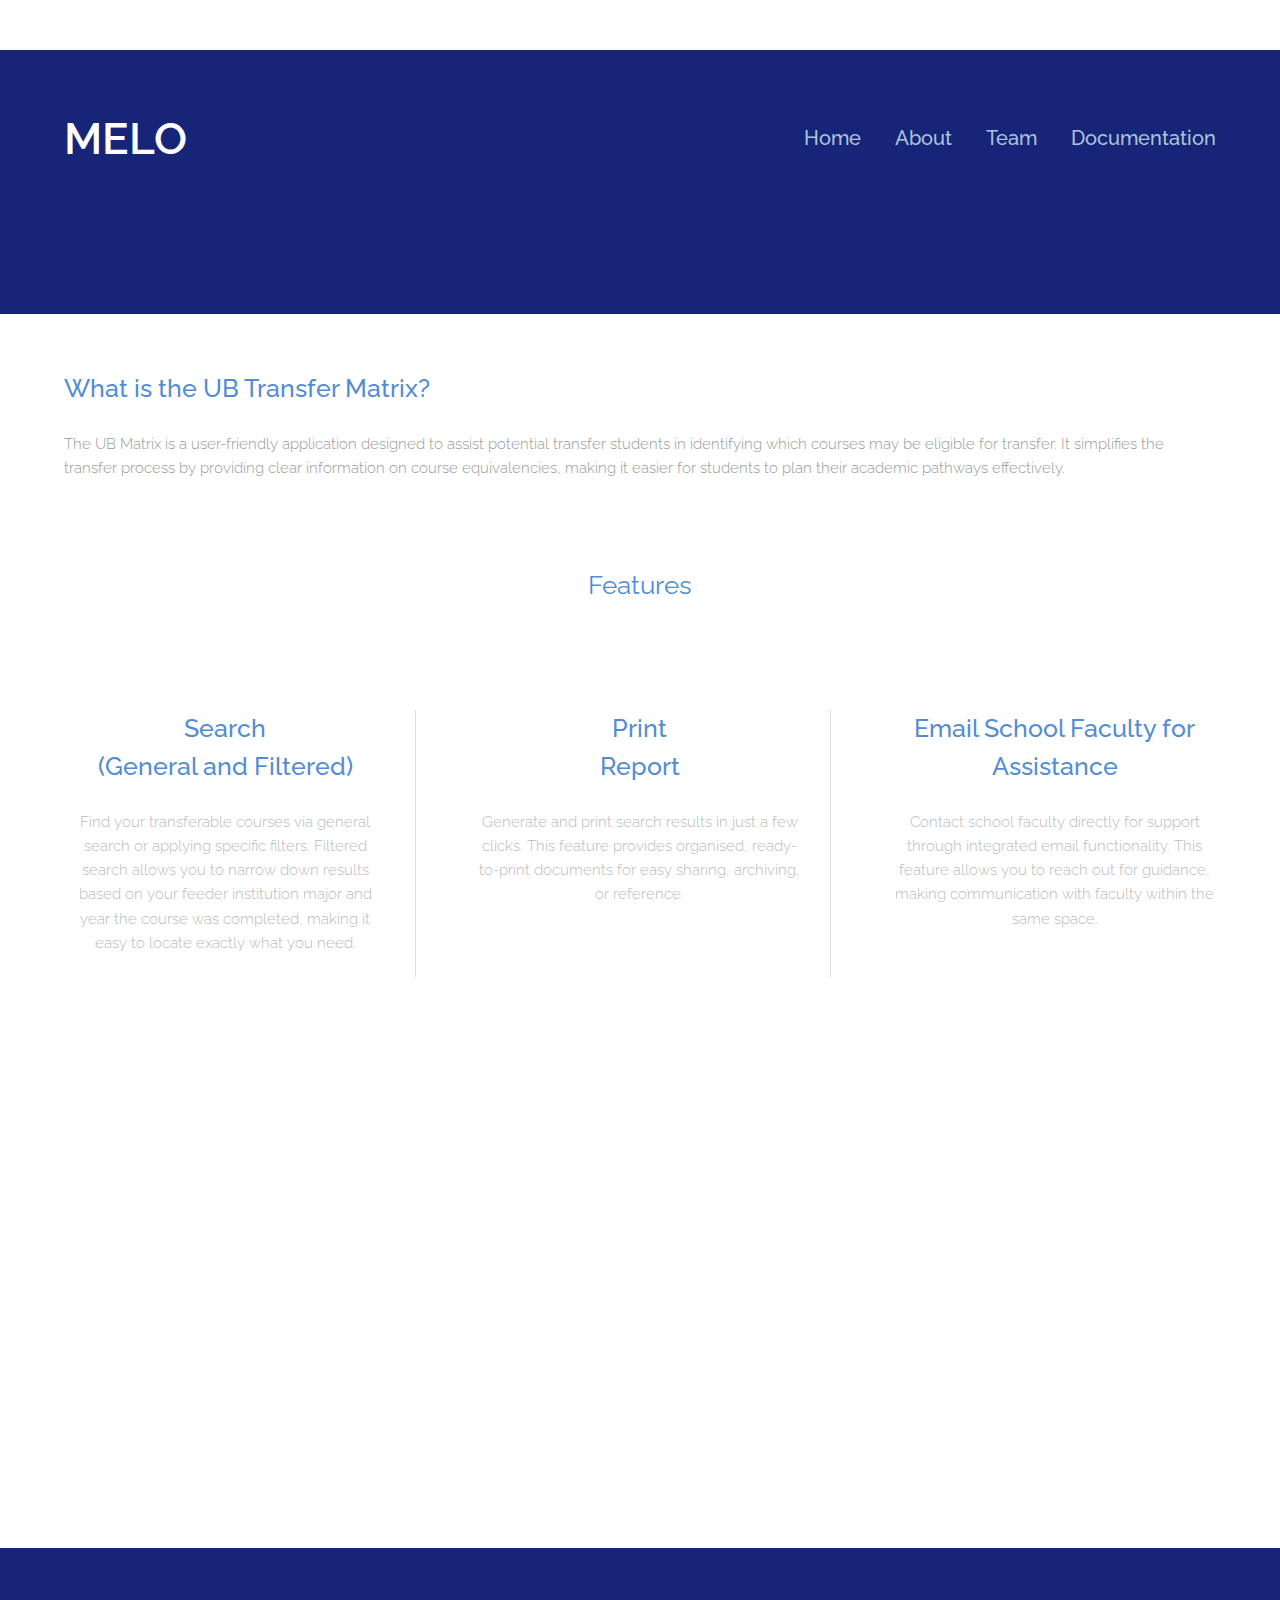
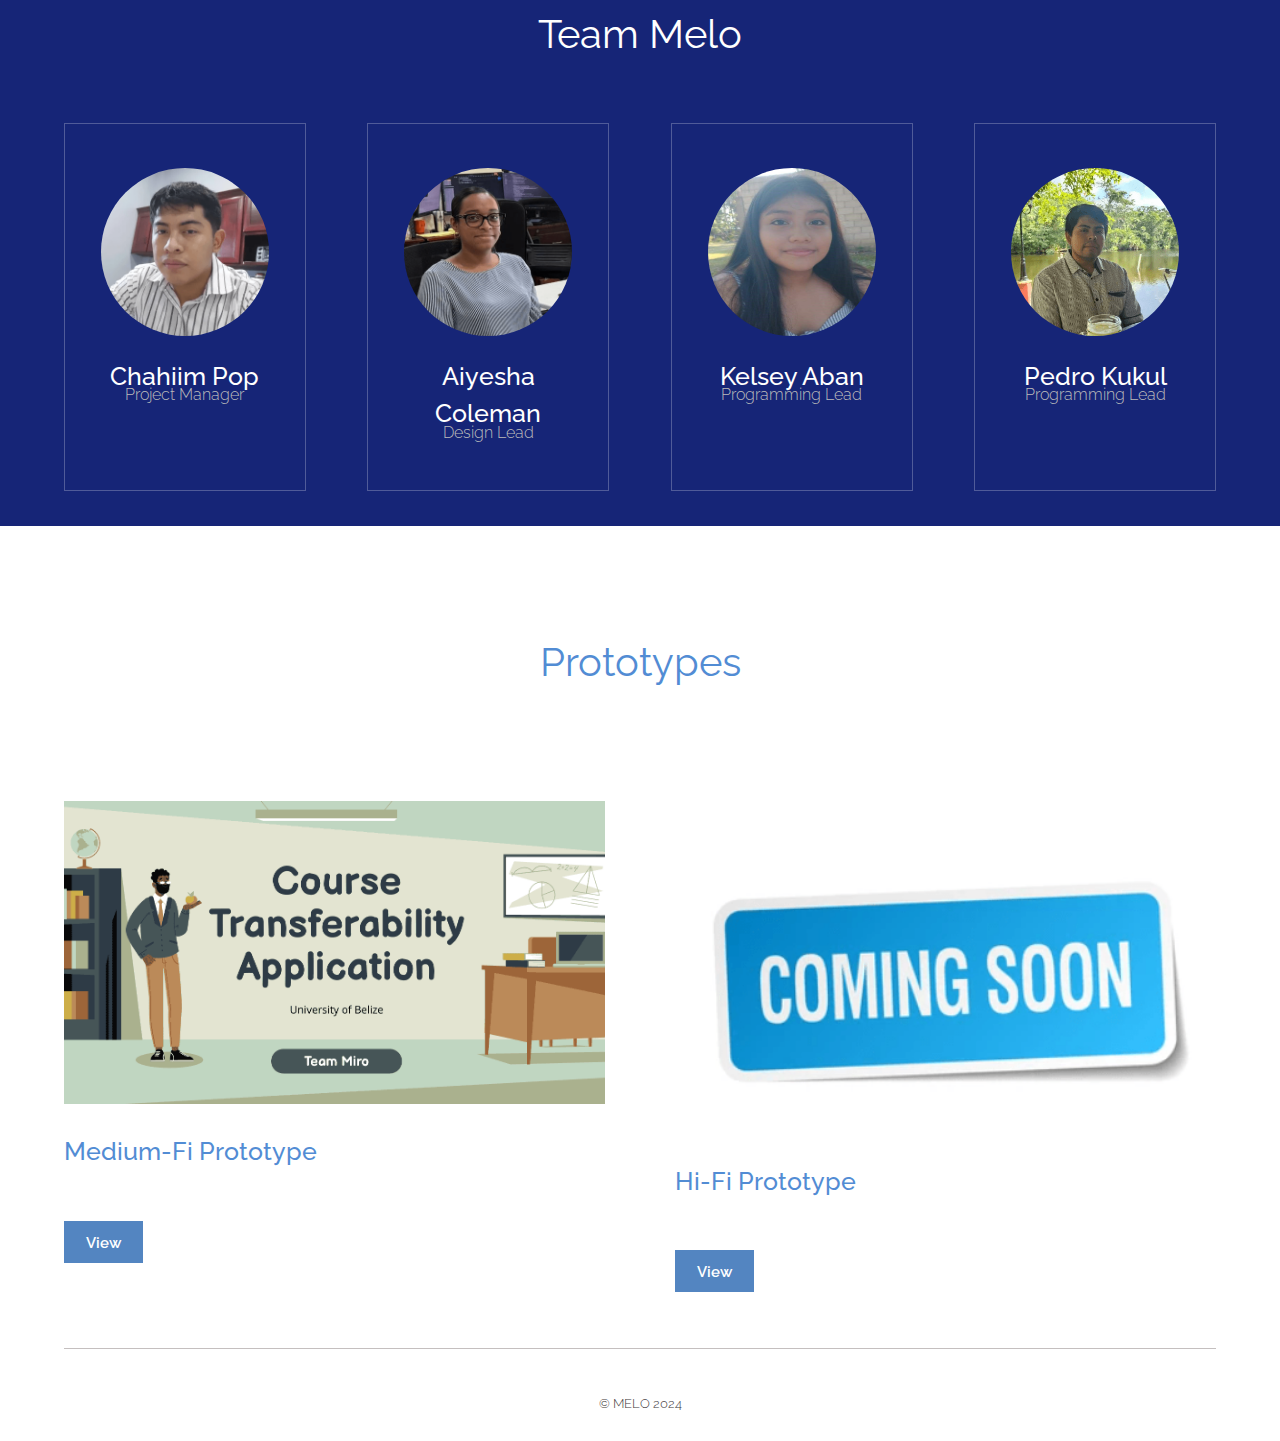
==== index.html @ 8b0fa969 "2.2" ====
<!DOCTYPE HTML>
<!--
	Theory by TEMPLATED
	templated.co @templatedco
	Released for free under the Creative Commons Attribution 3.0 license (templated.co/license)
--><html><head><title>Home</title><meta charset="utf-8"><meta name="robots" content="index, follow, max-image-preview:large, max-snippet:-1, max-video-preview:-1"><meta name="viewport" content="width=device-width, initial-scale=1"><link rel="stylesheet" href="assets/css/main.css"></head><body>

		<!-- Header -->
			<header id="header"><div class="inner">
					<a href="index.html" class="logo">MELO</a>
					<nav id="nav"><a href="index.html">Home</a>
						<a href="about.html">About</a>
						<a href="team.html">Team</a>
						<a href="documentation.html">Documentation</a>
					</nav><a href="#navPanel" class="navPanelToggle"><span class="fa fa-bars"></span></a>
				</div>
			</header><!-- Banner -->
			<section id="banner">
				
			</section><!-- One -->
			
			<section id="main" class="wrapper"><div class="inner">
						<h3>What is the UB Transfer Matrix?</h3><p>The UB Matrix is a user-friendly application designed to assist potential transfer students in identifying which courses may be eligible for transfer. It simplifies the transfer process by providing clear information on course equivalencies, making it easier for students to plan their academic pathways effectively.
						</p>						
				</div>
		</section></div>
</section>
<header class="align-center-features"><h2>Features</h2> 
			<section id="one" class="wrapper"><div class="inner">
				
					<div class="flex flex-3">
						<article><header><h3>Search <br>(General and Filtered)</h3>
							</header><p>Find your transferable courses via general search or applying specific filters. Filtered search allows you to narrow down results based on your feeder institution major and year the course was completed, making it easy to locate exactly what you need.	</p>
							</article>
							<article><header><h3>Print <br>Report</h3>
							</header><p>Generate and print search results in just a few clicks. This feature provides organised, ready-to-print documents for easy sharing, archiving, or reference.</p>
							</article>
							<article><header><h3>Email School Faculty for Assistance</h3>
							</header><p>Contact school faculty directly for support through integrated email functionality. This feature allows you to reach out for guidance, making communication with faculty within the same space.	</p>
							</article></div>

							<div class="videoindex">
								<iframe 
									id="prototypeVideo"  
									width="750"
									height="450"
									src="https://www.youtube.com/embed/5qmozS7wERo?autoplay=1&mute=1&enablejsapi=1"
									title="YouTube video player"
									frameborder="0"
									allow="accelerometer; autoplay; clipboard-write; encrypted-media; gyroscope; picture-in-picture; web-share"
									referrerpolicy="strict-origin-when-cross-origin"
									allowfullscreen
								></iframe>
							</div>
				</div>
			</section><!-- Two -->
			<section id="two" class="wrapper style1 special"><div class="inner">
					<header><h2>Team Melo</h2>
					</header><div class="flex flex-4">
						<div class="box person">
							<div class="image round">
								<img src="images/Chahiim.png" alt="Person 1" width="168" height="168"></div>
							<h3>Chahiim Pop</h3>
							<p>Project Manager</p>
						</div>
						<div class="box person">
							<div class="image round">
								<img src="images/Aiyesha.png" alt="Person 2" width="168" height="168"></div>
							<h3>Aiyesha Coleman</h3>
							<p>Design Lead</p>
						</div>
						<div class="box person">
							<div class="image round">
								<img src="images/kelsey_image.jpg" alt="Person 3" width="168" height="168"></div>
							<h3>Kelsey Aban</h3>
							<p>Programming Lead</p>
						</div>
						<div class="box person">
							<div class="image round">
								<img src="images/pedro.png" alt="Person 4" width="168" height="168"></div>
							<h3>Pedro Kukul</h3>
							<p>Programming Lead</p>
						</div>
					</div>
				</div>
			</section>
			
			<!-- Three -->
			<section id="three" class="wrapper special"><div class="inner">
				<header class="align-center"><h2>Prototypes</h2>
				</header><div class="flex flex-2">
					<article><div class="image fit">
							<img src="images/SPP1_image.png" alt="Pic 01" width="576" height="196"></div>
						<header><h3>Medium-Fi Prototype</h3>
						</header>
						<footer><a href="https://www.figma.com/proto/A85ccoSqyrIcvyNctQShyV/Med-Fi-Prototype-2.0?node-id=1-2&node-type=canvas&t=BGnA65ShUJnQUBP9-1&scaling=scale-down&content-scaling=fixed&page-id=0%3A1&starting-point-node-id=1%3A2" class="button special">View</a>
						</footer></article>
						<article><div class="image fit">
							<img src="images/comingsoon.png" alt="Pic 02" width="576" height="196"></div>
						<header><h3>Hi-Fi Prototype</h3>
						</header>
						<footer><a href="" class="button special">View</a>
						</footer></article>   
						
					</div>
			</div>
		</section><!-- Footer --><footer id="footer"><div class="inner">
				<div class="copyright">
					&copy; MELO 2024
				</div>		
				</div>
			</footer>

		<!-- Scripts -->
			<script src="assets/js/jquery.min.js"></script><script src="assets/js/skel.min.js"></script><script src="assets/js/util.js"></script><script src="assets/js/main.js"></script></body></html>
---- assets/css/main.css ----
@charset "UTF-8";
@import url(font-awesome.min.css);
@import "https://fonts.googleapis.com/css?family=Raleway:100,300,600";

/*
	Theory by TEMPLATED
	templated.co @templatedco
	Released for free under the Creative Commons Attribution 3.0 license (templated.co/license)
*/

/* Reset */

	html, body, div, span, applet, object, iframe, h1, h2, h3, h4, h5, h6, p, blockquote, pre, a, abbr, acronym, address, big, cite, code, del, dfn, em, img, ins, kbd, q, s, samp, small, strike, strong, sub, sup, tt, var, b, u, i, center, dl, dt, dd, ol, ul, li, fieldset, form, label, legend, table, caption, tbody, tfoot, thead, tr, th, td, article, aside, canvas, details, embed, figure, figcaption, footer, header, hgroup, menu, nav, output, ruby, section, summary, time, mark, audio, video {
		margin: 0;
		padding: 0;
		border: 0;
		font-size: 100%;
		font: inherit;
		vertical-align: baseline;
	}

.videoindex{
	padding-top: 5%;
	text-align: center;
}
.image.fit img {
	width: 100%;
	height: auto;
}
	article, aside, details, figcaption, figure, footer, header, hgroup, menu, nav, section {
		display: block;
		margin-top: 50px;
	}

	body {
		line-height: 1;
	}

	ol, ul {
		list-style: none;
	}

	blockquote, q {
		quotes: none;
	}

	blockquote:before, blockquote:after, q:before, q:after {
		content: '';
		content: none;
	}

	table {
		border-collapse: collapse;
		border-spacing: 0;
	}

	body {
		-webkit-text-size-adjust: none;
	}

/* Box Model */

	*, *:before, *:after {
		-moz-box-sizing: border-box;
		-webkit-box-sizing: border-box;
		box-sizing: border-box;
	}

/* Containers */

	.container {
		margin-left: auto;
		margin-right: auto;
	}

	.container.\31 25\25 {
		width: 100%;
		max-width: 100em;
		min-width: 80em;
	}

	.container.\37 5\25 {
		width: 60em;
	}

	.container.\35 0\25 {
		width: 40em;
	}

	.container.\32 5\25 {
		width: 20em;
	}

	.container {
		width: 80em;
	}

	@media screen and (max-width: 1680px) {

		.container.\31 25\25 {
			width: 100%;
			max-width: 100em;
			min-width: 80em;
		}

		.container.\37 5\25 {
			width: 60em;
		}

		.container.\35 0\25 {
			width: 40em;
		}

		.container.\32 5\25 {
			width: 20em;
		}

		.container {
			width: 80em;
		}

	}

	@media screen and (max-width: 1280px) {

		.container.\31 25\25 {
			width: 100%;
			max-width: 81.25em;
			min-width: 65em;
		}

		.container.\37 5\25 {
			width: 48.75em;
		}

		.container.\35 0\25 {
			width: 32.5em;
		}

		.container.\32 5\25 {
			width: 16.25em;
		}

		.container {
			width: 65em;
		}

	}

	@media screen and (max-width: 980px) {

		.container.\31 25\25 {
			width: 100%;
			max-width: 112.5%;
			min-width: 90%;
		}

		.container.\37 5\25 {
			width: 67.5%;
		}

		.container.\35 0\25 {
			width: 45%;
		}

		.container.\32 5\25 {
			width: 22.5%;
		}

		.container {
			width: 90%;
		}

	}

	@media screen and (max-width: 736px) {

		.container.\31 25\25 {
			width: 100%;
			max-width: 112.5%;
			min-width: 90%;
		}

		.container.\37 5\25 {
			width: 67.5%;
		}

		.container.\35 0\25 {
			width: 45%;
		}

		.container.\32 5\25 {
			width: 22.5%;
		}

		.container {
			width: 90% !important;
		}

	}

	@media screen and (max-width: 480px) {

		.container.\31 25\25 {
			width: 100%;
			max-width: 112.5%;
			min-width: 90%;
		}

		.container.\37 5\25 {
			width: 67.5%;
		}

		.container.\35 0\25 {
			width: 45%;
		}

		.container.\32 5\25 {
			width: 22.5%;
		}

		.container {
			width: 90% !important;
		}

	}

/* Grid */

	.row {
		border-bottom: solid 1px transparent;
		-moz-box-sizing: border-box;
		-webkit-box-sizing: border-box;
		box-sizing: border-box;
	}

	.row > * {
		float: left;
		-moz-box-sizing: border-box;
		-webkit-box-sizing: border-box;
		box-sizing: border-box;
	}

	.row:after, .row:before {
		content: '';
		display: block;
		clear: both;
		height: 0;
	}

	.row.uniform > * > :first-child {
		margin-top: 0;
	}

	.row.uniform > * > :last-child {
		margin-bottom: 0;
	}

	.row.\30 \25 > * {
		padding: 0 0 0 0em;
	}

	.row.\30 \25 {
		margin: 0 0 -1px 0em;
	}

	.row.uniform.\30 \25 > * {
		padding: 0em 0 0 0em;
	}

	.row.uniform.\30 \25 {
		margin: 0em 0 -1px 0em;
	}

	.row > * {
		padding: 0 0 0 2em;
	}

	.row {
		margin: 0 0 -1px -2em;
	}

	.row.uniform > * {
		padding: 2em 0 0 2em;
	}

	.row.uniform {
		margin: -2em 0 -1px -2em;
	}

	.row.\32 00\25 > * {
		padding: 0 0 0 4em;
	}

	.row.\32 00\25 {
		margin: 0 0 -1px -4em;
	}

	.row.uniform.\32 00\25 > * {
		padding: 4em 0 0 4em;
	}

	.row.uniform.\32 00\25 {
		margin: -4em 0 -1px -4em;
	}

	.row.\31 50\25 > * {
		padding: 0 0 0 3em;
	}

	.row.\31 50\25 {
		margin: 0 0 -1px -3em;
	}

	.row.uniform.\31 50\25 > * {
		padding: 3em 0 0 3em;
	}

	.row.uniform.\31 50\25 {
		margin: -3em 0 -1px -3em;
	}

	.row.\35 0\25 > * {
		padding: 0 0 0 1em;
	}

	.row.\35 0\25 {
		margin: 0 0 -1px -1em;
	}

	.row.uniform.\35 0\25 > * {
		padding: 1em 0 0 1em;
	}

	.row.uniform.\35 0\25 {
		margin: -1em 0 -1px -1em;
	}

	.row.\32 5\25 > * {
		padding: 0 0 0 0.5em;
	}

	.row.\32 5\25 {
		margin: 0 0 -1px -0.5em;
	}

	.row.uniform.\32 5\25 > * {
		padding: 0.5em 0 0 0.5em;
	}

	.row.uniform.\32 5\25 {
		margin: -0.5em 0 -1px -0.5em;
	}

	.\31 2u, .\31 2u\24 {
		width: 100%;
		clear: none;
		margin-left: 0;
	}

	.\31 1u, .\31 1u\24 {
		width: 91.6666666667%;
		clear: none;
		margin-left: 0;
	}

	.\31 0u, .\31 0u\24 {
		width: 83.3333333333%;
		clear: none;
		margin-left: 0;
	}

	.\39 u, .\39 u\24 {
		width: 75%;
		clear: none;
		margin-left: 0;
	}

	.\38 u, .\38 u\24 {
		width: 66.6666666667%;
		clear: none;
		margin-left: 0;
	}

	.\37 u, .\37 u\24 {
		width: 58.3333333333%;
		clear: none;
		margin-left: 0;
	}

	.\36 u, .\36 u\24 {
		width: 50%;
		clear: none;
		margin-left: 0;
	}

	.\35 u, .\35 u\24 {
		width: 41.6666666667%;
		clear: none;
		margin-left: 0;
	}

	.\34 u, .\34 u\24 {
		width: 33.3333333333%;
		clear: none;
		margin-left: 0;
	}

	.\33 u, .\33 u\24 {
		width: 25%;
		clear: none;
		margin-left: 0;
	}

	.\32 u, .\32 u\24 {
		width: 16.6666666667%;
		clear: none;
		margin-left: 0;
	}

	.\31 u, .\31 u\24 {
		width: 8.3333333333%;
		clear: none;
		margin-left: 0;
	}

	.\31 2u\24 + *,
	.\31 1u\24 + *,
	.\31 0u\24 + *,
	.\39 u\24 + *,
	.\38 u\24 + *,
	.\37 u\24 + *,
	.\36 u\24 + *,
	.\35 u\24 + *,
	.\34 u\24 + *,
	.\33 u\24 + *,
	.\32 u\24 + *,
	.\31 u\24 + * {
		clear: left;
	}

	.\-11u {
		margin-left: 91.66667%;
	}

	.\-10u {
		margin-left: 83.33333%;
	}

	.\-9u {
		margin-left: 75%;
	}

	.\-8u {
		margin-left: 66.66667%;
	}

	.\-7u {
		margin-left: 58.33333%;
	}

	.\-6u {
		margin-left: 50%;
	}

	.\-5u {
		margin-left: 41.66667%;
	}

	.\-4u {
		margin-left: 33.33333%;
	}

	.\-3u {
		margin-left: 25%;
	}

	.\-2u {
		margin-left: 16.66667%;
	}

	.\-1u {
		margin-left: 8.33333%;
	}

	@media screen and (max-width: 1680px) {

		.row > * {
			padding: 0 0 0 2em;
		}

		.row {
			margin: 0 0 -1px -2em;
		}

		.row.uniform > * {
			padding: 2em 0 0 2em;
		}

		.row.uniform {
			margin: -2em 0 -1px -2em;
		}

		.row.\32 00\25 > * {
			padding: 0 0 0 4em;
		}

		.row.\32 00\25 {
			margin: 0 0 -1px -4em;
		}

		.row.uniform.\32 00\25 > * {
			padding: 4em 0 0 4em;
		}

		.row.uniform.\32 00\25 {
			margin: -4em 0 -1px -4em;
		}

		.row.\31 50\25 > * {
			padding: 0 0 0 3em;
		}

		.row.\31 50\25 {
			margin: 0 0 -1px -3em;
		}

		.row.uniform.\31 50\25 > * {
			padding: 3em 0 0 3em;
		}

		.row.uniform.\31 50\25 {
			margin: -3em 0 -1px -3em;
		}

		.row.\35 0\25 > * {
			padding: 0 0 0 1em;
		}

		.row.\35 0\25 {
			margin: 0 0 -1px -1em;
		}

		.row.uniform.\35 0\25 > * {
			padding: 1em 0 0 1em;
		}

		.row.uniform.\35 0\25 {
			margin: -1em 0 -1px -1em;
		}

		.row.\32 5\25 > * {
			padding: 0 0 0 0.5em;
		}

		.row.\32 5\25 {
			margin: 0 0 -1px -0.5em;
		}

		.row.uniform.\32 5\25 > * {
			padding: 0.5em 0 0 0.5em;
		}

		.row.uniform.\32 5\25 {
			margin: -0.5em 0 -1px -0.5em;
		}

		.\31 2u\28xlarge\29, .\31 2u\24\28xlarge\29 {
			width: 100%;
			clear: none;
			margin-left: 0;
		}

		.\31 1u\28xlarge\29, .\31 1u\24\28xlarge\29 {
			width: 91.6666666667%;
			clear: none;
			margin-left: 0;
		}

		.\31 0u\28xlarge\29, .\31 0u\24\28xlarge\29 {
			width: 83.3333333333%;
			clear: none;
			margin-left: 0;
		}

		.\39 u\28xlarge\29, .\39 u\24\28xlarge\29 {
			width: 75%;
			clear: none;
			margin-left: 0;
		}

		.\38 u\28xlarge\29, .\38 u\24\28xlarge\29 {
			width: 66.6666666667%;
			clear: none;
			margin-left: 0;
		}

		.\37 u\28xlarge\29, .\37 u\24\28xlarge\29 {
			width: 58.3333333333%;
			clear: none;
			margin-left: 0;
		}

		.\36 u\28xlarge\29, .\36 u\24\28xlarge\29 {
			width: 50%;
			clear: none;
			margin-left: 0;
		}

		.\35 u\28xlarge\29, .\35 u\24\28xlarge\29 {
			width: 41.6666666667%;
			clear: none;
			margin-left: 0;
		}

		.\34 u\28xlarge\29, .\34 u\24\28xlarge\29 {
			width: 33.3333333333%;
			clear: none;
			margin-left: 0;
		}

		.\33 u\28xlarge\29, .\33 u\24\28xlarge\29 {
			width: 25%;
			clear: none;
			margin-left: 0;
		}

		.\32 u\28xlarge\29, .\32 u\24\28xlarge\29 {
			width: 16.6666666667%;
			clear: none;
			margin-left: 0;
		}

		.\31 u\28xlarge\29, .\31 u\24\28xlarge\29 {
			width: 8.3333333333%;
			clear: none;
			margin-left: 0;
		}

		.\31 2u\24\28xlarge\29 + *,
		.\31 1u\24\28xlarge\29 + *,
		.\31 0u\24\28xlarge\29 + *,
		.\39 u\24\28xlarge\29 + *,
		.\38 u\24\28xlarge\29 + *,
		.\37 u\24\28xlarge\29 + *,
		.\36 u\24\28xlarge\29 + *,
		.\35 u\24\28xlarge\29 + *,
		.\34 u\24\28xlarge\29 + *,
		.\33 u\24\28xlarge\29 + *,
		.\32 u\24\28xlarge\29 + *,
		.\31 u\24\28xlarge\29 + * {
			clear: left;
		}

		.\-11u\28xlarge\29 {
			margin-left: 91.66667%;
		}

		.\-10u\28xlarge\29 {
			margin-left: 83.33333%;
		}

		.\-9u\28xlarge\29 {
			margin-left: 75%;
		}

		.\-8u\28xlarge\29 {
			margin-left: 66.66667%;
		}

		.\-7u\28xlarge\29 {
			margin-left: 58.33333%;
		}

		.\-6u\28xlarge\29 {
			margin-left: 50%;
		}

		.\-5u\28xlarge\29 {
			margin-left: 41.66667%;
		}

		.\-4u\28xlarge\29 {
			margin-left: 33.33333%;
		}

		.\-3u\28xlarge\29 {
			margin-left: 25%;
		}

		.\-2u\28xlarge\29 {
			margin-left: 16.66667%;
		}

		.\-1u\28xlarge\29 {
			margin-left: 8.33333%;
		}

	}

	@media screen and (max-width: 1280px) {

		.row > * {
			padding: 0 0 0 1.5em;
		}

		.row {
			margin: 0 0 -1px -1.5em;
		}

		.row.uniform > * {
			padding: 1.5em 0 0 1.5em;
		}

		.row.uniform {
			margin: -1.5em 0 -1px -1.5em;
		}

		.row.\32 00\25 > * {
			padding: 0 0 0 3em;
		}

		.row.\32 00\25 {
			margin: 0 0 -1px -3em;
		}

		.row.uniform.\32 00\25 > * {
			padding: 3em 0 0 3em;
		}

		.row.uniform.\32 00\25 {
			margin: -3em 0 -1px -3em;
		}

		.row.\31 50\25 > * {
			padding: 0 0 0 2.25em;
		}

		.row.\31 50\25 {
			margin: 0 0 -1px -2.25em;
		}

		.row.uniform.\31 50\25 > * {
			padding: 2.25em 0 0 2.25em;
		}

		.row.uniform.\31 50\25 {
			margin: -2.25em 0 -1px -2.25em;
		}

		.row.\35 0\25 > * {
			padding: 0 0 0 0.75em;
		}

		.row.\35 0\25 {
			margin: 0 0 -1px -0.75em;
		}

		.row.uniform.\35 0\25 > * {
			padding: 0.75em 0 0 0.75em;
		}

		.row.uniform.\35 0\25 {
			margin: -0.75em 0 -1px -0.75em;
		}

		.row.\32 5\25 > * {
			padding: 0 0 0 0.375em;
		}

		.row.\32 5\25 {
			margin: 0 0 -1px -0.375em;
		}

		.row.uniform.\32 5\25 > * {
			padding: 0.375em 0 0 0.375em;
		}

		.row.uniform.\32 5\25 {
			margin: -0.375em 0 -1px -0.375em;
		}

		.\31 2u\28large\29, .\31 2u\24\28large\29 {
			width: 100%;
			clear: none;
			margin-left: 0;
		}

		.\31 1u\28large\29, .\31 1u\24\28large\29 {
			width: 91.6666666667%;
			clear: none;
			margin-left: 0;
		}

		.\31 0u\28large\29, .\31 0u\24\28large\29 {
			width: 83.3333333333%;
			clear: none;
			margin-left: 0;
		}

		.\39 u\28large\29, .\39 u\24\28large\29 {
			width: 75%;
			clear: none;
			margin-left: 0;
		}

		.\38 u\28large\29, .\38 u\24\28large\29 {
			width: 66.6666666667%;
			clear: none;
			margin-left: 0;
		}

		.\37 u\28large\29, .\37 u\24\28large\29 {
			width: 58.3333333333%;
			clear: none;
			margin-left: 0;
		}

		.\36 u\28large\29, .\36 u\24\28large\29 {
			width: 50%;
			clear: none;
			margin-left: 0;
		}

		.\35 u\28large\29, .\35 u\24\28large\29 {
			width: 41.6666666667%;
			clear: none;
			margin-left: 0;
		}

		.\34 u\28large\29, .\34 u\24\28large\29 {
			width: 33.3333333333%;
			clear: none;
			margin-left: 0;
		}

		.\33 u\28large\29, .\33 u\24\28large\29 {
			width: 25%;
			clear: none;
			margin-left: 0;
		}

		.\32 u\28large\29, .\32 u\24\28large\29 {
			width: 16.6666666667%;
			clear: none;
			margin-left: 0;
		}

		.\31 u\28large\29, .\31 u\24\28large\29 {
			width: 8.3333333333%;
			clear: none;
			margin-left: 0;
		}

		.\31 2u\24\28large\29 + *,
		.\31 1u\24\28large\29 + *,
		.\31 0u\24\28large\29 + *,
		.\39 u\24\28large\29 + *,
		.\38 u\24\28large\29 + *,
		.\37 u\24\28large\29 + *,
		.\36 u\24\28large\29 + *,
		.\35 u\24\28large\29 + *,
		.\34 u\24\28large\29 + *,
		.\33 u\24\28large\29 + *,
		.\32 u\24\28large\29 + *,
		.\31 u\24\28large\29 + * {
			clear: left;
		}

		.\-11u\28large\29 {
			margin-left: 91.66667%;
		}

		.\-10u\28large\29 {
			margin-left: 83.33333%;
		}

		.\-9u\28large\29 {
			margin-left: 75%;
		}

		.\-8u\28large\29 {
			margin-left: 66.66667%;
		}

		.\-7u\28large\29 {
			margin-left: 58.33333%;
		}

		.\-6u\28large\29 {
			margin-left: 50%;
		}

		.\-5u\28large\29 {
			margin-left: 41.66667%;
		}

		.\-4u\28large\29 {
			margin-left: 33.33333%;
		}

		.\-3u\28large\29 {
			margin-left: 25%;
		}

		.\-2u\28large\29 {
			margin-left: 16.66667%;
		}

		.\-1u\28large\29 {
			margin-left: 8.33333%;
		}

	}

	@media screen and (max-width: 980px) {

		.row > * {
			padding: 0 0 0 1.5em;
		}

		.row {
			margin: 0 0 -1px -1.5em;
		}

		.row.uniform > * {
			padding: 1.5em 0 0 1.5em;
		}

		.row.uniform {
			margin: -1.5em 0 -1px -1.5em;
		}

		.row.\32 00\25 > * {
			padding: 0 0 0 3em;
		}

		.row.\32 00\25 {
			margin: 0 0 -1px -3em;
		}

		.row.uniform.\32 00\25 > * {
			padding: 3em 0 0 3em;
		}

		.row.uniform.\32 00\25 {
			margin: -3em 0 -1px -3em;
		}

		.row.\31 50\25 > * {
			padding: 0 0 0 2.25em;
		}

		.row.\31 50\25 {
			margin: 0 0 -1px -2.25em;
		}

		.row.uniform.\31 50\25 > * {
			padding: 2.25em 0 0 2.25em;
		}

		.row.uniform.\31 50\25 {
			margin: -2.25em 0 -1px -2.25em;
		}

		.row.\35 0\25 > * {
			padding: 0 0 0 0.75em;
		}

		.row.\35 0\25 {
			margin: 0 0 -1px -0.75em;
		}

		.row.uniform.\35 0\25 > * {
			padding: 0.75em 0 0 0.75em;
		}

		.row.uniform.\35 0\25 {
			margin: -0.75em 0 -1px -0.75em;
		}

		.row.\32 5\25 > * {
			padding: 0 0 0 0.375em;
		}

		.row.\32 5\25 {
			margin: 0 0 -1px -0.375em;
		}

		.row.uniform.\32 5\25 > * {
			padding: 0.375em 0 0 0.375em;
		}

		.row.uniform.\32 5\25 {
			margin: -0.375em 0 -1px -0.375em;
		}

		.\31 2u\28medium\29, .\31 2u\24\28medium\29 {
			width: 100%;
			clear: none;
			margin-left: 0;
		}

		.\31 1u\28medium\29, .\31 1u\24\28medium\29 {
			width: 91.6666666667%;
			clear: none;
			margin-left: 0;
		}

		.\31 0u\28medium\29, .\31 0u\24\28medium\29 {
			width: 83.3333333333%;
			clear: none;
			margin-left: 0;
		}

		.\39 u\28medium\29, .\39 u\24\28medium\29 {
			width: 75%;
			clear: none;
			margin-left: 0;
		}

		.\38 u\28medium\29, .\38 u\24\28medium\29 {
			width: 66.6666666667%;
			clear: none;
			margin-left: 0;
		}

		.\37 u\28medium\29, .\37 u\24\28medium\29 {
			width: 58.3333333333%;
			clear: none;
			margin-left: 0;
		}

		.\36 u\28medium\29, .\36 u\24\28medium\29 {
			width: 50%;
			clear: none;
			margin-left: 0;
		}

		.\35 u\28medium\29, .\35 u\24\28medium\29 {
			width: 41.6666666667%;
			clear: none;
			margin-left: 0;
		}

		.\34 u\28medium\29, .\34 u\24\28medium\29 {
			width: 33.3333333333%;
			clear: none;
			margin-left: 0;
		}

		.\33 u\28medium\29, .\33 u\24\28medium\29 {
			width: 25%;
			clear: none;
			margin-left: 0;
		}

		.\32 u\28medium\29, .\32 u\24\28medium\29 {
			width: 16.6666666667%;
			clear: none;
			margin-left: 0;
		}

		.\31 u\28medium\29, .\31 u\24\28medium\29 {
			width: 8.3333333333%;
			clear: none;
			margin-left: 0;
		}

		.\31 2u\24\28medium\29 + *,
		.\31 1u\24\28medium\29 + *,
		.\31 0u\24\28medium\29 + *,
		.\39 u\24\28medium\29 + *,
		.\38 u\24\28medium\29 + *,
		.\37 u\24\28medium\29 + *,
		.\36 u\24\28medium\29 + *,
		.\35 u\24\28medium\29 + *,
		.\34 u\24\28medium\29 + *,
		.\33 u\24\28medium\29 + *,
		.\32 u\24\28medium\29 + *,
		.\31 u\24\28medium\29 + * {
			clear: left;
		}

		.\-11u\28medium\29 {
			margin-left: 91.66667%;
		}

		.\-10u\28medium\29 {
			margin-left: 83.33333%;
		}

		.\-9u\28medium\29 {
			margin-left: 75%;
		}

		.\-8u\28medium\29 {
			margin-left: 66.66667%;
		}

		.\-7u\28medium\29 {
			margin-left: 58.33333%;
		}

		.\-6u\28medium\29 {
			margin-left: 50%;
		}

		.\-5u\28medium\29 {
			margin-left: 41.66667%;
		}

		.\-4u\28medium\29 {
			margin-left: 33.33333%;
		}

		.\-3u\28medium\29 {
			margin-left: 25%;
		}

		.\-2u\28medium\29 {
			margin-left: 16.66667%;
		}

		.\-1u\28medium\29 {
			margin-left: 8.33333%;
		}

	}

	@media screen and (max-width: 736px) {

		.row > * {
			padding: 0 0 0 1.25em;
		}

		.row {
			margin: 0 0 -1px -1.25em;
		}

		.row.uniform > * {
			padding: 1.25em 0 0 1.25em;
		}

		.row.uniform {
			margin: -1.25em 0 -1px -1.25em;
		}

		.row.\32 00\25 > * {
			padding: 0 0 0 2.5em;
		}

		.row.\32 00\25 {
			margin: 0 0 -1px -2.5em;
		}

		.row.uniform.\32 00\25 > * {
			padding: 2.5em 0 0 2.5em;
		}

		.row.uniform.\32 00\25 {
			margin: -2.5em 0 -1px -2.5em;
		}

		.row.\31 50\25 > * {
			padding: 0 0 0 1.875em;
		}

		.row.\31 50\25 {
			margin: 0 0 -1px -1.875em;
		}

		.row.uniform.\31 50\25 > * {
			padding: 1.875em 0 0 1.875em;
		}

		.row.uniform.\31 50\25 {
			margin: -1.875em 0 -1px -1.875em;
		}

		.row.\35 0\25 > * {
			padding: 0 0 0 0.625em;
		}

		.row.\35 0\25 {
			margin: 0 0 -1px -0.625em;
		}

		.row.uniform.\35 0\25 > * {
			padding: 0.625em 0 0 0.625em;
		}

		.row.uniform.\35 0\25 {
			margin: -0.625em 0 -1px -0.625em;
		}

		.row.\32 5\25 > * {
			padding: 0 0 0 0.3125em;
		}

		.row.\32 5\25 {
			margin: 0 0 -1px -0.3125em;
		}

		.row.uniform.\32 5\25 > * {
			padding: 0.3125em 0 0 0.3125em;
		}

		.row.uniform.\32 5\25 {
			margin: -0.3125em 0 -1px -0.3125em;
		}

		.\31 2u\28small\29, .\31 2u\24\28small\29 {
			width: 100%;
			clear: none;
			margin-left: 0;
		}

		.\31 1u\28small\29, .\31 1u\24\28small\29 {
			width: 91.6666666667%;
			clear: none;
			margin-left: 0;
		}

		.\31 0u\28small\29, .\31 0u\24\28small\29 {
			width: 83.3333333333%;
			clear: none;
			margin-left: 0;
		}

		.\39 u\28small\29, .\39 u\24\28small\29 {
			width: 75%;
			clear: none;
			margin-left: 0;
		}

		.\38 u\28small\29, .\38 u\24\28small\29 {
			width: 66.6666666667%;
			clear: none;
			margin-left: 0;
		}

		.\37 u\28small\29, .\37 u\24\28small\29 {
			width: 58.3333333333%;
			clear: none;
			margin-left: 0;
		}

		.\36 u\28small\29, .\36 u\24\28small\29 {
			width: 50%;
			clear: none;
			margin-left: 0;
		}

		.\35 u\28small\29, .\35 u\24\28small\29 {
			width: 41.6666666667%;
			clear: none;
			margin-left: 0;
		}

		.\34 u\28small\29, .\34 u\24\28small\29 {
			width: 33.3333333333%;
			clear: none;
			margin-left: 0;
		}

		.\33 u\28small\29, .\33 u\24\28small\29 {
			width: 25%;
			clear: none;
			margin-left: 0;
		}

		.\32 u\28small\29, .\32 u\24\28small\29 {
			width: 16.6666666667%;
			clear: none;
			margin-left: 0;
		}

		.\31 u\28small\29, .\31 u\24\28small\29 {
			width: 8.3333333333%;
			clear: none;
			margin-left: 0;
		}

		.\31 2u\24\28small\29 + *,
		.\31 1u\24\28small\29 + *,
		.\31 0u\24\28small\29 + *,
		.\39 u\24\28small\29 + *,
		.\38 u\24\28small\29 + *,
		.\37 u\24\28small\29 + *,
		.\36 u\24\28small\29 + *,
		.\35 u\24\28small\29 + *,
		.\34 u\24\28small\29 + *,
		.\33 u\24\28small\29 + *,
		.\32 u\24\28small\29 + *,
		.\31 u\24\28small\29 + * {
			clear: left;
		}

		.\-11u\28small\29 {
			margin-left: 91.66667%;
		}

		.\-10u\28small\29 {
			margin-left: 83.33333%;
		}

		.\-9u\28small\29 {
			margin-left: 75%;
		}

		.\-8u\28small\29 {
			margin-left: 66.66667%;
		}

		.\-7u\28small\29 {
			margin-left: 58.33333%;
		}

		.\-6u\28small\29 {
			margin-left: 50%;
		}

		.\-5u\28small\29 {
			margin-left: 41.66667%;
		}

		.\-4u\28small\29 {
			margin-left: 33.33333%;
		}

		.\-3u\28small\29 {
			margin-left: 25%;
		}

		.\-2u\28small\29 {
			margin-left: 16.66667%;
		}

		.\-1u\28small\29 {
			margin-left: 8.33333%;
		}

	}

	@media screen and (max-width: 480px) {

		.row > * {
			padding: 0 0 0 1.25em;
		}

		.row {
			margin: 0 0 -1px -1.25em;
		}

		.row.uniform > * {
			padding: 1.25em 0 0 1.25em;
		}

		.row.uniform {
			margin: -1.25em 0 -1px -1.25em;
		}

		.row.\32 00\25 > * {
			padding: 0 0 0 2.5em;
		}

		.row.\32 00\25 {
			margin: 0 0 -1px -2.5em;
		}

		.row.uniform.\32 00\25 > * {
			padding: 2.5em 0 0 2.5em;
		}

		.row.uniform.\32 00\25 {
			margin: -2.5em 0 -1px -2.5em;
		}

		.row.\31 50\25 > * {
			padding: 0 0 0 1.875em;
		}

		.row.\31 50\25 {
			margin: 0 0 -1px -1.875em;
		}

		.row.uniform.\31 50\25 > * {
			padding: 1.875em 0 0 1.875em;
		}

		.row.uniform.\31 50\25 {
			margin: -1.875em 0 -1px -1.875em;
		}

		.row.\35 0\25 > * {
			padding: 0 0 0 0.625em;
		}

		.row.\35 0\25 {
			margin: 0 0 -1px -0.625em;
		}

		.row.uniform.\35 0\25 > * {
			padding: 0.625em 0 0 0.625em;
		}

		.row.uniform.\35 0\25 {
			margin: -0.625em 0 -1px -0.625em;
		}

		.row.\32 5\25 > * {
			padding: 0 0 0 0.3125em;
		}

		.row.\32 5\25 {
			margin: 0 0 -1px -0.3125em;
		}

		.row.uniform.\32 5\25 > * {
			padding: 0.3125em 0 0 0.3125em;
		}

		.row.uniform.\32 5\25 {
			margin: -0.3125em 0 -1px -0.3125em;
		}

		.\31 2u\28xsmall\29, .\31 2u\24\28xsmall\29 {
			width: 100%;
			clear: none;
			margin-left: 0;
		}

		.\31 1u\28xsmall\29, .\31 1u\24\28xsmall\29 {
			width: 91.6666666667%;
			clear: none;
			margin-left: 0;
		}

		.\31 0u\28xsmall\29, .\31 0u\24\28xsmall\29 {
			width: 83.3333333333%;
			clear: none;
			margin-left: 0;
		}

		.\39 u\28xsmall\29, .\39 u\24\28xsmall\29 {
			width: 75%;
			clear: none;
			margin-left: 0;
		}

		.\38 u\28xsmall\29, .\38 u\24\28xsmall\29 {
			width: 66.6666666667%;
			clear: none;
			margin-left: 0;
		}

		.\37 u\28xsmall\29, .\37 u\24\28xsmall\29 {
			width: 58.3333333333%;
			clear: none;
			margin-left: 0;
		}

		.\36 u\28xsmall\29, .\36 u\24\28xsmall\29 {
			width: 50%;
			clear: none;
			margin-left: 0;
		}

		.\35 u\28xsmall\29, .\35 u\24\28xsmall\29 {
			width: 41.6666666667%;
			clear: none;
			margin-left: 0;
		}

		.\34 u\28xsmall\29, .\34 u\24\28xsmall\29 {
			width: 33.3333333333%;
			clear: none;
			margin-left: 0;
		}

		.\33 u\28xsmall\29, .\33 u\24\28xsmall\29 {
			width: 25%;
			clear: none;
			margin-left: 0;
		}

		.\32 u\28xsmall\29, .\32 u\24\28xsmall\29 {
			width: 16.6666666667%;
			clear: none;
			margin-left: 0;
		}

		.\31 u\28xsmall\29, .\31 u\24\28xsmall\29 {
			width: 8.3333333333%;
			clear: none;
			margin-left: 0;
		}

		.\31 2u\24\28xsmall\29 + *,
		.\31 1u\24\28xsmall\29 + *,
		.\31 0u\24\28xsmall\29 + *,
		.\39 u\24\28xsmall\29 + *,
		.\38 u\24\28xsmall\29 + *,
		.\37 u\24\28xsmall\29 + *,
		.\36 u\24\28xsmall\29 + *,
		.\35 u\24\28xsmall\29 + *,
		.\34 u\24\28xsmall\29 + *,
		.\33 u\24\28xsmall\29 + *,
		.\32 u\24\28xsmall\29 + *,
		.\31 u\24\28xsmall\29 + * {
			clear: left;
		}

		.\-11u\28xsmall\29 {
			margin-left: 91.66667%;
		}

		.\-10u\28xsmall\29 {
			margin-left: 83.33333%;
		}

		.\-9u\28xsmall\29 {
			margin-left: 75%;
		}

		.\-8u\28xsmall\29 {
			margin-left: 66.66667%;
		}

		.\-7u\28xsmall\29 {
			margin-left: 58.33333%;
		}

		.\-6u\28xsmall\29 {
			margin-left: 50%;
		}

		.\-5u\28xsmall\29 {
			margin-left: 41.66667%;
		}

		.\-4u\28xsmall\29 {
			margin-left: 33.33333%;
		}

		.\-3u\28xsmall\29 {
			margin-left: 25%;
		}

		.\-2u\28xsmall\29 {
			margin-left: 16.66667%;
		}

		.\-1u\28xsmall\29 {
			margin-left: 8.33333%;
		}

	}

/* Basic */

	@-ms-viewport {
		width: device-width;
	}

	body {
		-ms-overflow-style: scrollbar;
	}

	@media screen and (max-width: 480px) {

		html, body {
			min-width: 320px;
		}

	}

	body {
		background: #fff;
	}

		body.is-loading *, body.is-loading *:before, body.is-loading *:after {
			-moz-animation: none !important;
			-webkit-animation: none !important;
			-ms-animation: none !important;
			animation: none !important;
			-moz-transition: none !important;
			-webkit-transition: none !important;
			-ms-transition: none !important;
			transition: none !important;
		}

/* Type */

	body, input, select, textarea {
		color: #9a9a9a;
		font-family: "Raleway", Arial, Helvetica, sans-serif;
		font-size: 13pt;
		font-weight: 300;
		line-height: 1.65;
	}

		@media screen and (max-width: 1680px) {

			body, input, select, textarea {
				font-size: 11pt;
			}

		}

		@media screen and (max-width: 1280px) {

			body, input, select, textarea {
				font-size: 11pt;
			}

		}

		@media screen and (max-width: 980px) {

			body, input, select, textarea {
				font-size: 12pt;
			}

		}

		@media screen and (max-width: 736px) {

			body, input, select, textarea {
				font-size: 12pt;
			}

		}

		@media screen and (max-width: 480px) {

			body, input, select, textarea {
				font-size: 12pt;
			}

		}

	a {
		color: #162577;
		text-decoration: underline;
	}

		a:hover {
			text-decoration: none;
		}

	strong, b {
		color: #555;
		font-weight: 600;
	}

	em, i {
		font-style: italic;
	}

	p {
		margin: 0 0 2em 0;
	}

	h1, h2, h3, h4, h5, h6 {
		color: #528cd4;
		font-weight: 500;
		line-height: 1.5;
		margin: 0 0 1em 0;
	}

		h1 a, h2 a, h3 a, h4 a, h5 a, h6 a {
			color: inherit;
			text-decoration: none;
		}

	h2 {
		font-size: 1.75em;
		font-weight: 400;
	}

	h3 {
		font-size: 1.7em;
	}

	h4 {
		font-size: 1.1em;
	}

	h5 {
		font-size: 0.9em;
	}

	h6 {
		font-size: 0.7em;
	}

	sub {
		font-size: 0.8em;
		position: relative;
		top: 0.5em;
	}

	sup {
		font-size: 0.8em;
		position: relative;
		top: -0.5em;
	}

	blockquote {
		border-left: solid 4px #dbdbdb;
		font-style: italic;
		margin: 0 0 2em 0;
		padding: 0.5em 0 0.5em 2em;
	}

	code {
		background: rgba(144, 144, 144, 0.075);
		border-radius: 0;
		border: solid 1px #dbdbdb;
		font-family: "Courier New", monospace;
		font-size: 0.9em;
		margin: 0 0.25em;
		padding: 0.25em 0.65em;
	}

	pre {
		-webkit-overflow-scrolling: touch;
		font-family: "Courier New", monospace;
		font-size: 0.9em;
		margin: 0 0 2em 0;
	}

		pre code {
			display: block;
			line-height: 1.75;
			padding: 1em 1.5em;
			overflow-x: auto;
		}

	hr {
		border: 0;
		border-bottom: solid 1px #dbdbdb;
		margin: 2em 0;
	}

		hr.major {
			margin: 3em 0;
		}

	.align-left {
		text-align: left;
	}

	.align-center {
		text-align: center;
	}
	
	.align-center-features{
		text-align: center;
		
	}

	align-center-features h2{
			font-weight: 400;
			font-size: 400%;
			
	}
	


	.align-right {
		text-align: right;
	}

	
	.inner {
		max-width: 75em;
		margin: 0 auto;
	}

		@media screen and (max-width: 1280px) {

			.inner {
				max-width: 90%;
			}

		}

		@media screen and (max-width: 480px) {

			.inner {
				max-width: 85%;
			}

		}

/* Section/Article */

	section.special, article.special {
		text-align: center;
	}

		section.special article, article.special article {
			text-align: left;
		}

	section.wrapper, article.wrapper {
		padding: 0.4em 0;
	}

	section.wrapper.new{
		padding: 0%;
	}

		section.wrapper header, article.wrapper header {
			margin-bottom: 4em;
		}

			section.wrapper header h2, article.wrapper header h2 {
				font-size: 2.75em;
				margin: 0 0 .5em 0;
			}

			section.wrapper header p, article.wrapper header p {
				font-size: 1em;
			}

		section.wrapper article header, article.wrapper article header {
			margin: 0;
		}

		section.wrapper.style1, article.wrapper.style1 {
			background: #162577;
			color: #bacee6;
		}

			section.wrapper.style1 header h2, article.wrapper.style1 header h2 {
				color: #fff;
			}

			section.wrapper.style1 header p, article.wrapper.style1 header p {
				
				color: #bacee6;
			}

			section.wrapper.style1 h3, article.wrapper.style1 h3 {
				color: #FFF;
			}

		@media screen and (max-width: 980px) {

			section.wrapper, article.wrapper {
				padding: 1em 0;
			}

		}

		@media screen and (max-width: 736px) {

			section.wrapper header, article.wrapper header {
				margin-bottom: 2em;
			}

				section.wrapper header h2, article.wrapper header h2 {
					font-size: 2em;
				}

				section.wrapper header p, article.wrapper header p {
					font-size: .9em;
				}

		}

		@media screen and (max-width: 480px) {

			section.wrapper, article.wrapper {
				text-align: center;
			}

				section.wrapper article, article.wrapper article {
					text-align: center;
				}

		}

	header p {
		color: #bbb;
		position: relative;
		margin: 0 0 1.5em 0;
	}

	header h2 + p {
		font-size: 1.25em;
		margin-top: -1em;
	}

	header h3 + p {
		font-size: 1.1em;
		margin-top: -0.8em;
	}

	header h4 + p,
	header h5 + p,
	header h6 + p {
		font-size: 0.9em;
		margin-top: -0.6em;
	}

/* Flex */

	.flex {
		display: -ms-flexbox;
		-ms-flex-wrap: wrap;
		-ms-flex-pack: justify;
		display: -moz-flex;
		display: -webkit-flex;
		display: -ms-flex;
		display: flex;
		-moz-flex-wrap: wrap;
		-webkit-flex-wrap: wrap;
		-ms-flex-wrap: wrap;
		flex-wrap: wrap;
		-moz-justify-content: space-between;
		-webkit-justify-content: space-between;
		-ms-justify-content: space-between;
		justify-content: space-between;
	}

		.flex.flex-2 article {
			width: 47%;
		}

		.flex.flex-3 article {
			position: relative;
			width: 28%;
		}

			.flex.flex-3 article:before {
				content: '';
				position: absolute;
				width: 100%;
				height: 100%;
				right: -2em;
				top: 0;
				border-right: 1px solid #dbdbdb;
				pointer-events: none;
			}

			.flex.flex-3 article:last-child:before {
				border: none;
			}

		.flex.flex-4 .box {
			width: 21%;
		}

		@media screen and (max-width: 980px) {

			.flex.flex-2 article {
				width: 100%;
				margin-bottom: 3em;
			}

				.flex.flex-2 article:last-child {
					margin-bottom: 0;
				}

			.flex.flex-3 {
				-moz-flex-direction: column;
				-webkit-flex-direction: column;
				-ms-flex-direction: column;
				flex-direction: column;
			}

				.flex.flex-3 article {
					width: 100%;
					border-bottom: 1px solid #dbdbdb;
					padding-bottom: 2.5em;
					margin-bottom: 3em;
				}

					.flex.flex-3 article:last-child {
						border: none;
						padding-bottom: 0;
						margin: 0 0 1em 0;
					}

					.flex.flex-3 article:before {
						display: none;
					}

			.flex.flex-4 .box {
				width: 47%;
			}

		}

		@media screen and (max-width: 480px) {

			.flex.flex-4 .box {
				width: 100%;
			}

		}

/* Form */

	form {
		margin: 0 0 2em 0;
	}

	label {
		color: #162577;
		display: block;
		font-size: 0.9em;
		font-weight: 600;
		margin: 0 0 1em 0;
	}

	input[type="text"],
	input[type="password"],
	input[type="email"],
	input[type="tel"],
	select,
	textarea {
		-moz-appearance: none;
		-webkit-appearance: none;
		-ms-appearance: none;
		appearance: none;
		background: rgba(144, 144, 144, 0.075);
		border-radius: 0;
		border: none;
		border: solid 1px #dbdbdb;
		color: inherit;
		display: block;
		outline: 0;
		padding: 0 1em;
		text-decoration: none;
		width: 100%;
	}

		input[type="text"]:invalid,
		input[type="password"]:invalid,
		input[type="email"]:invalid,
		input[type="tel"]:invalid,
		select:invalid,
		textarea:invalid {
			box-shadow: none;
		}

		input[type="text"]:focus,
		input[type="password"]:focus,
		input[type="email"]:focus,
		input[type="tel"]:focus,
		select:focus,
		textarea:focus {
			border-color: #5385c1;
			box-shadow: 0 0 0 1px #5385c1;
		}

	.select-wrapper {
		text-decoration: none;
		display: block;
		position: relative;
	}

		.select-wrapper:before {
			content: "";
			-moz-osx-font-smoothing: grayscale;
			-webkit-font-smoothing: antialiased;
			font-family: FontAwesome;
			font-style: normal;
			font-weight: normal;
			text-transform: none !important;
		}

		.select-wrapper:before {
			color: #dbdbdb;
			display: block;
			height: 2.75em;
			line-height: 2.75em;
			pointer-events: none;
			position: absolute;
			right: 0;
			text-align: center;
			top: 0;
			width: 2.75em;
		}

		.select-wrapper select::-ms-expand {
			display: none;
		}

	input[type="text"],
	input[type="password"],
	input[type="email"],
	select {
		height: 2.75em;
	}

	textarea {
		padding: 0.75em 1em;
	}

	input[type="checkbox"],
	input[type="radio"] {
		-moz-appearance: none;
		-webkit-appearance: none;
		-ms-appearance: none;
		appearance: none;
		display: block;
		float: left;
		margin-right: -2em;
		opacity: 0;
		width: 1em;
		z-index: -1;
	}

		input[type="checkbox"] + label,
		input[type="radio"] + label {
			text-decoration: none;
			color: #9a9a9a;
			cursor: pointer;
			display: inline-block;
			font-size: 1em;
			font-weight: 300;
			padding-left: 2.4em;
			padding-right: 0.75em;
			position: relative;
		}

			input[type="checkbox"] + label:before,
			input[type="radio"] + label:before {
				-moz-osx-font-smoothing: grayscale;
				-webkit-font-smoothing: antialiased;
				font-family: FontAwesome;
				font-style: normal;
				font-weight: normal;
				text-transform: none !important;
			}

			input[type="checkbox"] + label:before,
			input[type="radio"] + label:before {
				background: rgba(144, 144, 144, 0.075);
				border-radius: 0;
				border: solid 1px #dbdbdb;
				content: '';
				display: inline-block;
				height: 1.65em;
				left: 0;
				line-height: 1.58125em;
				position: absolute;
				text-align: center;
				top: 0;
				width: 1.65em;
			}

		input[type="checkbox"]:checked + label:before,
		input[type="radio"]:checked + label:before {
			background: #5a5a5a;
			border-color: #5a5a5a;
			color: #ffffff;
			content: '\f00c';
		}

		input[type="checkbox"]:focus + label:before,
		input[type="radio"]:focus + label:before {
			border-color: #162577;
			box-shadow: 0 0 0 1px #5385c1;
		}

	input[type="checkbox"] + label:before {
		border-radius: 0;
	}

	input[type="radio"] + label:before {
		border-radius: 100%;
	}

	::-webkit-input-placeholder {
		color: #bbb !important;
		opacity: 1.0;
	}

	:-moz-placeholder {
		color: #bbb !important;
		opacity: 1.0;
	}

	::-moz-placeholder {
		color: #bbb !important;
		opacity: 1.0;
	}

	:-ms-input-placeholder {
		color: #bbb !important;
		opacity: 1.0;
	}

	.formerize-placeholder {
		color: #bbb !important;
		opacity: 1.0;
	}

/* Box */

	.box {
		border: solid 1px #dbdbdb;
		margin-bottom: 2em;
		padding: 1.5em;
	}

		.box > :last-child,
		.box > :last-child > :last-child,
		.box > :last-child > :last-child > :last-child {
			margin-bottom: 0;
		}

		.box.alt {
			border: 0;
			border-radius: 0;
			padding: 0;
		}

		.box.person {
			border: solid 1px rgba(255, 255, 255, 0.25);
			padding: 3em 1.5em;
		}

			.box.person h3 {
				margin: 0;
			}

			.box.person .image {
				margin-bottom: 1em;
			}

				.box.person .image img {
					max-width: 100%;
				}

/* Icon */

	.icon {
		text-decoration: none;
		border-bottom: none;
		position: relative;
	}

		.icon:before {
			-moz-osx-font-smoothing: grayscale;
			-webkit-font-smoothing: antialiased;
			font-family: FontAwesome;
			font-style: normal;
			font-weight: normal;
			text-transform: none !important;
		}

		.icon > .label {
			display: none;
		}

/* Image */

	.image {
		border-radius: 0;
		border: 0;
		display: inline-block;
		position: relative;
	}

		.image img {
			border-radius: 0;
			display: block;
		}

		.image.left, .image.right {
			max-width: 40%;
		}

			.image.left img, .image.right img {
				width: 100%;
			}

		.image.round img {
			border-radius: 100%;
		}

		.image.left {
			float: left;
			padding: 0 1.5em 1em 0;
			top: 0.25em;
		}

		.image.right {
			float: right;
			padding: 0 0 1em 1.5em;
			top: 0.25em;
		}

		.image.fit {
			display: block;
			margin: 0 0 2em 0;
			width: 100%;
		}

			.image.fit img {
				width: 100%;
			}

			.image.fit.report{
				box-shadow: 0 4px 8px rgba(0, 0, 0, 0.3);
        border-radius: 8px;
        overflow: hidden;
			}

		.image.main {
			display: block;
			margin: 0 0 3em 0;
			width: 100%;
		}

			.image.main img {
				width: 100%;
			}

/* List */

	ol {
		list-style: decimal;
		margin: 0 0 2em 0;
		padding-left: 1.25em;
	}

		ol li {
			padding-left: 0.25em;
		}

	ul {
		list-style: disc;
		margin: 0 0 2em 0;
		padding-left: 1em;
	}

		ul li {
			padding-left: 0.5em;
		}

		ul.alt {
			list-style: none;
			padding-left: 0;
		}

			ul.alt li {
				border-top: solid 1px #dbdbdb;
				padding: 0.5em 0;
			}

				ul.alt li:first-child {
					border-top: 0;
					padding-top: 0;
				}

		ul.icons {
			cursor: default;
			list-style: none;
			padding-left: 0;
		}

			ul.icons li {
				display: inline-block;
				padding: 0 1em 0 0;
			}

				ul.icons li:last-child {
					padding-right: 0;
				}

				ul.icons li .icon:before {
					font-size: 2em;
				}

		ul.actions {
			cursor: default;
			list-style: none;
			padding-left: 0;
		}

			ul.actions li {
				display: inline-block;
				padding: 0 1em 0 0;
				vertical-align: middle;
			}

				ul.actions li:last-child {
					padding-right: 0;
				}

			ul.actions.small li {
				padding: 0 0.5em 0 0;
			}

			ul.actions.vertical li {
				display: block;
				padding: 1em 0 0 0;
			}

				ul.actions.vertical li:first-child {
					padding-top: 0;
				}

				ul.actions.vertical li > * {
					margin-bottom: 0;
				}

			ul.actions.vertical.small li {
				padding: 0.5em 0 0 0;
			}

				ul.actions.vertical.small li:first-child {
					padding-top: 0;
				}

			ul.actions.fit {
				display: table;
				margin-left: -1em;
				padding: 0;
				table-layout: fixed;
				width: calc(100% + 1em);
			}

				ul.actions.fit li {
					display: table-cell;
					padding: 0 0 0 1em;
				}

					ul.actions.fit li > * {
						margin-bottom: 0;
					}

				ul.actions.fit.small {
					margin-left: -0.5em;
					width: calc(100% + 0.5em);
				}

					ul.actions.fit.small li {
						padding: 0 0 0 0.5em;
					}

			@media screen and (max-width: 480px) {

				ul.actions {
					margin: 0 0 2em 0;
				}

					ul.actions li {
						padding: 1em 0 0 0;
						display: block;
						text-align: center;
						width: 100%;
					}

						ul.actions li:first-child {
							padding-top: 0;
						}

						ul.actions li > * {
							width: 100%;
							margin: 0 !important;
						}

							ul.actions li > *.icon:before {
								margin-left: -2em;
							}

					ul.actions.small li {
						padding: 0.5em 0 0 0;
					}

						ul.actions.small li:first-child {
							padding-top: 0;
						}

			}

	dl {
		margin: 0 0 2em 0;
	}

		dl dt {
			display: block;
			font-weight: 600;
			margin: 0 0 1em 0;
		}

		dl dd {
			margin-left: 2em;
		}

/* Table */

	.table-wrapper {
		-webkit-overflow-scrolling: touch;
		overflow-x: auto;
	}

	table {
		margin: 0 0 2em 0;
		width: 100%;
	}

		table tbody tr {
			border: solid 1px #dbdbdb;
			border-left: 0;
			border-right: 0;
		}

			table tbody tr:nth-child(2n + 1) {
				background-color: rgba(144, 144, 144, 0.075);
			}

		table td {
			padding: 0.75em 0.75em;
		}

		table th {
			color: #555;
			font-size: 0.9em;
			font-weight: 600;
			padding: 0 0.75em 0.75em 0.75em;
			text-align: left;
		}

		table thead {
			border-bottom: solid 2px #dbdbdb;
		}

		table tfoot {
			border-top: solid 2px #dbdbdb;
		}

		table.alt {
			border-collapse: separate;
		}

			table.alt tbody tr td {
				border: solid 1px #dbdbdb;
				border-left-width: 0;
				border-top-width: 0;
			}

				table.alt tbody tr td:first-child {
					border-left-width: 1px;
				}

			table.alt tbody tr:first-child td {
				border-top-width: 1px;
			}

			table.alt thead {
				border-bottom: 0;
			}

			table.alt tfoot {
				border-top: 0;
			}

/* Button */

	input[type="submit"],
	input[type="reset"],
	input[type="button"],
	button,
	.button {
		-moz-appearance: none;
		-webkit-appearance: none;
		-ms-appearance: none;
		appearance: none;
		-moz-transition: background-color 0.2s ease-in-out, color 0.2s ease-in-out;
		-webkit-transition: background-color 0.2s ease-in-out, color 0.2s ease-in-out;
		-ms-transition: background-color 0.2s ease-in-out, color 0.2s ease-in-out;
		transition: background-color 0.2s ease-in-out, color 0.2s ease-in-out;
		background-color: #5a5a5a;
		border-radius: 0;
		border: 0;
		color: #ffffff !important;
		cursor: pointer;
		display: inline-block;
		font-weight: 600;
		height: 2.85em;
		line-height: 2.95em;
		padding: 0 1.5em;
		text-align: center;
		text-decoration: none;
		white-space: nowrap;
	}

		input[type="submit"]:hover,
		input[type="reset"]:hover,
		input[type="button"]:hover,
		button:hover,
		.button:hover {
			background-color: #676767;
		}

		input[type="submit"]:active,
		input[type="reset"]:active,
		input[type="button"]:active,
		button:active,
		.button:active {
			background-color: #4d4d4d;
		}

		input[type="submit"].icon,
		input[type="reset"].icon,
		input[type="button"].icon,
		button.icon,
		.button.icon {
			padding-left: 1.35em;
		}

			input[type="submit"].icon:before,
			input[type="reset"].icon:before,
			input[type="button"].icon:before,
			button.icon:before,
			.button.icon:before {
				margin-right: 0.5em;
			}

		input[type="submit"].fit,
		input[type="reset"].fit,
		input[type="button"].fit,
		button.fit,
		.button.fit {
			display: block;
			margin: 0 0 1em 0;
			width: 100%;
		}

		input[type="submit"].small,
		input[type="reset"].small,
		input[type="button"].small,
		button.small,
		.button.small {
			font-size: 0.8em;
		}

		input[type="submit"].big,
		input[type="reset"].big,
		input[type="button"].big,
		button.big,
		.button.big {
			font-size: 1.35em;
		}

		input[type="submit"].alt,
		input[type="reset"].alt,
		input[type="button"].alt,
		button.alt,
		.button.alt {
			background-color: transparent;
			box-shadow: inset 0 0 0 2px #dbdbdb;
			color: #555 !important;
		}

			input[type="submit"].alt:hover,
			input[type="reset"].alt:hover,
			input[type="button"].alt:hover,
			button.alt:hover,
			.button.alt:hover {
				background-color: rgba(144, 144, 144, 0.075);
			}

			input[type="submit"].alt:active,
			input[type="reset"].alt:active,
			input[type="button"].alt:active,
			button.alt:active,
			.button.alt:active {
				background-color: rgba(144, 144, 144, 0.2);
			}

			input[type="submit"].alt.icon:before,
			input[type="reset"].alt.icon:before,
			input[type="button"].alt.icon:before,
			button.alt.icon:before,
			.button.alt.icon:before {
				color: #bbb;
			}

		input[type="submit"].special,
		input[type="reset"].special,
		input[type="button"].special,
		button.special,
		.button.special {
			background-color: #5385c1;
			color: #ffffff !important;
			border-radius: 0%;
		}

			input[type="submit"].special:hover,
			input[type="reset"].special:hover,
			input[type="button"].special:hover,
			button.special:hover,
			.button.special:hover {
				background-color: #4d6a8e;
			}

			input[type="submit"].special:active,
			input[type="reset"].special:active,
			input[type="button"].special:active,
			button.special:active,
			.button.special:active {
				background-color: #4278b8;
			}

		input[type="submit"].disabled, input[type="submit"]:disabled,
		input[type="reset"].disabled,
		input[type="reset"]:disabled,
		input[type="button"].disabled,
		input[type="button"]:disabled,
		button.disabled,
		button:disabled,
		.button.disabled,
		.button:disabled {
			background-color: #9a9a9a !important;
			box-shadow: inset 0 -0.15em 0 0 rgba(0, 0, 0, 0.15);
			color: #fff !important;
			cursor: default;
			opacity: 0.25;
		}

		@media screen and (max-width: 480px) {

			input[type="submit"],
			input[type="reset"],
			input[type="button"],
			button,
			.button {
				padding: 0;
				width: 100%;
			}

		}

/* Header */
	#header {
		color: #aec2db;
		cursor: default;
		height: 3.25em;
		left: 0;
		line-height: 3.25em;
		position: absolute;
		text-align: right;
		top: 1em;
		width: 100%;
		z-index: 10001;
		font-weight: 500;
	}

		#header .inner {
			margin: 0 auto;
			position: relative;
			
		}

		#header .logo {
			color: #ffffff;
			display: inline-block;
			font-weight: 600;
			height: 30px;
			height: inherit;
			left: 0;
			line-height: inherit;
			margin: 0;
			padding: 0;
			position: absolute;
			top: 0;
			font-size: 3em;
			
		}

		#header a {
			-moz-transition: color 0.2s ease-in-out;
			-webkit-transition: color 0.2s ease-in-out;
			-ms-transition: color 0.2s ease-in-out;
			transition: color 0.2s ease-in-out;
			display: inline-block;
			padding: 0 0.75em;
			color: inherit;
			text-decoration: none;
			font-size: 20px;
		}
		

		

			#header a:hover {
				color: #4c606d;
			}

			#header a:last-child {
				padding-right: 0;
			}

			#header a.navPanelToggle {
				display: none;
				text-decoration: none;
				height: 4em;
				width: 4em;
				z-index: 10003;
			}

				#header a.navPanelToggle .fa {
					font-size: 1.25em;
				}

				@media screen and (max-width: 980px) {

					#header a.navPanelToggle {
						display: inline-block;
					}

				}

			@media screen and (max-width: 736px) {

				#header a {
					padding: 0 0.5em;
				}

			}

	@media screen and (max-width: 980px) {

		#header {
			top: 3em;
			height: 44px;
			line-height: 44px;
		}

	}

	@media screen and (max-width: 736px) {

		#header {
			top: 2em;
		}

	}

	@media screen and (max-width: 480px) {

		#header {
			top: 1em;
			min-width: 320px;
		}

	}

/* Nav */

	@media screen and (max-width: 980px) {

		#nav {
			display: none;
		}

	}

	#navPanel {
		-moz-transform: translatex(20em);
		-webkit-transform: translatex(20em);
		-ms-transform: translatex(20em);
		transform: translatex(20em);
		-moz-transition: -moz-transform 0.2s ease-in-out, visibility 0.2s ease-in-out;
		-webkit-transition: -webkit-transform 0.2s ease-in-out, visibility 0.2s ease-in-out;
		-ms-transition: -ms-transform 0.2s ease-in-out, visibility 0.2s ease-in-out;
		transition: transform 0.2s ease-in-out, visibility 0.2s ease-in-out;
		-webkit-overflow-scrolling: touch;
		visibility: hidden;
		overflow-y: auto;
		position: fixed;
		right: 0;
		top: 0;
		background: #162577;
		color: #d4e0ef;
		height: 100%;
		max-width: 80%;
		width: 20em;
		padding: 0.5em 1.25em;
		z-index: 10003;
	}

		#navPanel.visible {
			-moz-transform: translatex(0);
			-webkit-transform: translatex(0);
			-ms-transform: translatex(0);
			transform: translatex(0);
			box-shadow: 0 0 1.5em 0 rgba(0, 0, 0, 0.2);
			visibility: visible;
		}

		#navPanel a:not(.close) {
			border-top: solid 1px rgba(255, 255, 255, 0.25);
			color: #d4e0ef;
			font-weight: 600;
			display: block;
			padding: 0.75em 0;
			text-decoration: none;
			font-weight: 300;
		}

			#navPanel a:not(.close):first-child {
				border: none;
			}

		#navPanel .close {
			text-decoration: none;
			-moz-transition: color 0.2s ease-in-out;
			-webkit-transition: color 0.2s ease-in-out;
			-ms-transition: color 0.2s ease-in-out;
			transition: color 0.2s ease-in-out;
			-webkit-tap-highlight-color: transparent;
			border: 0;
			color: #d4e0ef;
			cursor: pointer;
			display: block;
			height: 4em;
			padding-right: 1.25em;
			position: absolute;
			right: 0;
			text-align: right;
			top: 0;
			vertical-align: middle;
			width: 5em;
		}

			#navPanel .close:before {
				-moz-osx-font-smoothing: grayscale;
				-webkit-font-smoothing: antialiased;
				font-family: FontAwesome;
				font-style: normal;
				font-weight: normal;
				text-transform: none !important;
				content: '\f00d';
				width: 3em;
				height: 3em;
				line-height: 3em;
				display: block;
				position: absolute;
				right: 0;
				top: 0;
				text-align: center;
			}

			#navPanel .close:hover {
				color: inherit;
			}

/* Banner */

	#banner {
		padding: 10em 0 1em 0;
		background-color: #162577;
		background-size: cover;
		background-position: top;
		background-attachment: fixed;
		background-repeat: no-repeat;
		text-align: center;

	}

		#banner h1 {
			font-size: 3.5em;
			font-weight: 100;
			color: #fff;
			line-height: 1em;
			margin: 0 0 0.5em 0;
			padding: 0;
		}

		#banner p {
			font-size: 1em;
			color: rgba(255, 255, 255, 0.55);
			margin-bottom: 1.75em;
		}

		@media only screen and (min-device-width: 768px) and (max-device-width: 1024px) and (orientation: landscape) {

			#banner {
				background-attachment: scroll;
			}

		}

		@media screen and (max-width: 1280px) {

			#banner {
				padding: 10em 2em 8em 2em;
			}

		}

		@media screen and (max-width: 980px) {

			#banner {
				background-attachment: scroll;
			}

		}

		@media screen and (max-width: 736px) {

			#banner {
				padding: 8em 1.5em 6em 1.5em;
			}

				#banner h1 {
					font-size: 2.5em;
				}

				#banner p {
					font-size: .9em;
				}

		}

		@media screen and (max-width: 480px) {

			#banner {
				padding: 6em 1.5em 4em 1.5em;
			}

		}

/* Footer */

	#footer .inner {
		border-top: 1px solid #c4bfbf;
		padding-top: 3em;
	}

.copyright {
	text-align: center;
	color: #180808;
	font-size: 0.8em;
	margin: 0 0 2em 0;
	padding: 0;
}

.copyright a:hover {
	color: #bbb;
	text-decoration: underline;
}
	#footer .copyright {
		color: #403939;
		font-size: 0.9em;
		margin: 0 0 2em 0;
		padding: 0;
	}



	#footer ul.icons li .icon {
		font-size: 0.58em;
	}

	@media screen and (max-width: 736px) {

		#footer .inner {
			padding-top: 2em;
		}

		#footer .copyright {
			-ms-flex-order: 2;
			-moz-order: 2;
			-webkit-order: 2;
			-ms-order: 2;
			order: 2;
		}

		#footer ul {
			-ms-flex-order: 1;
			-moz-order: 1;
			-webkit-order: 1;
			-ms-order: 1;
			order: 1;
		}

		#footer .flex {
			-moz-flex-direction: column;
			-webkit-flex-direction: column;
			-ms-flex-direction: column;
			flex-direction: column;
			text-align: center;
		}

	}
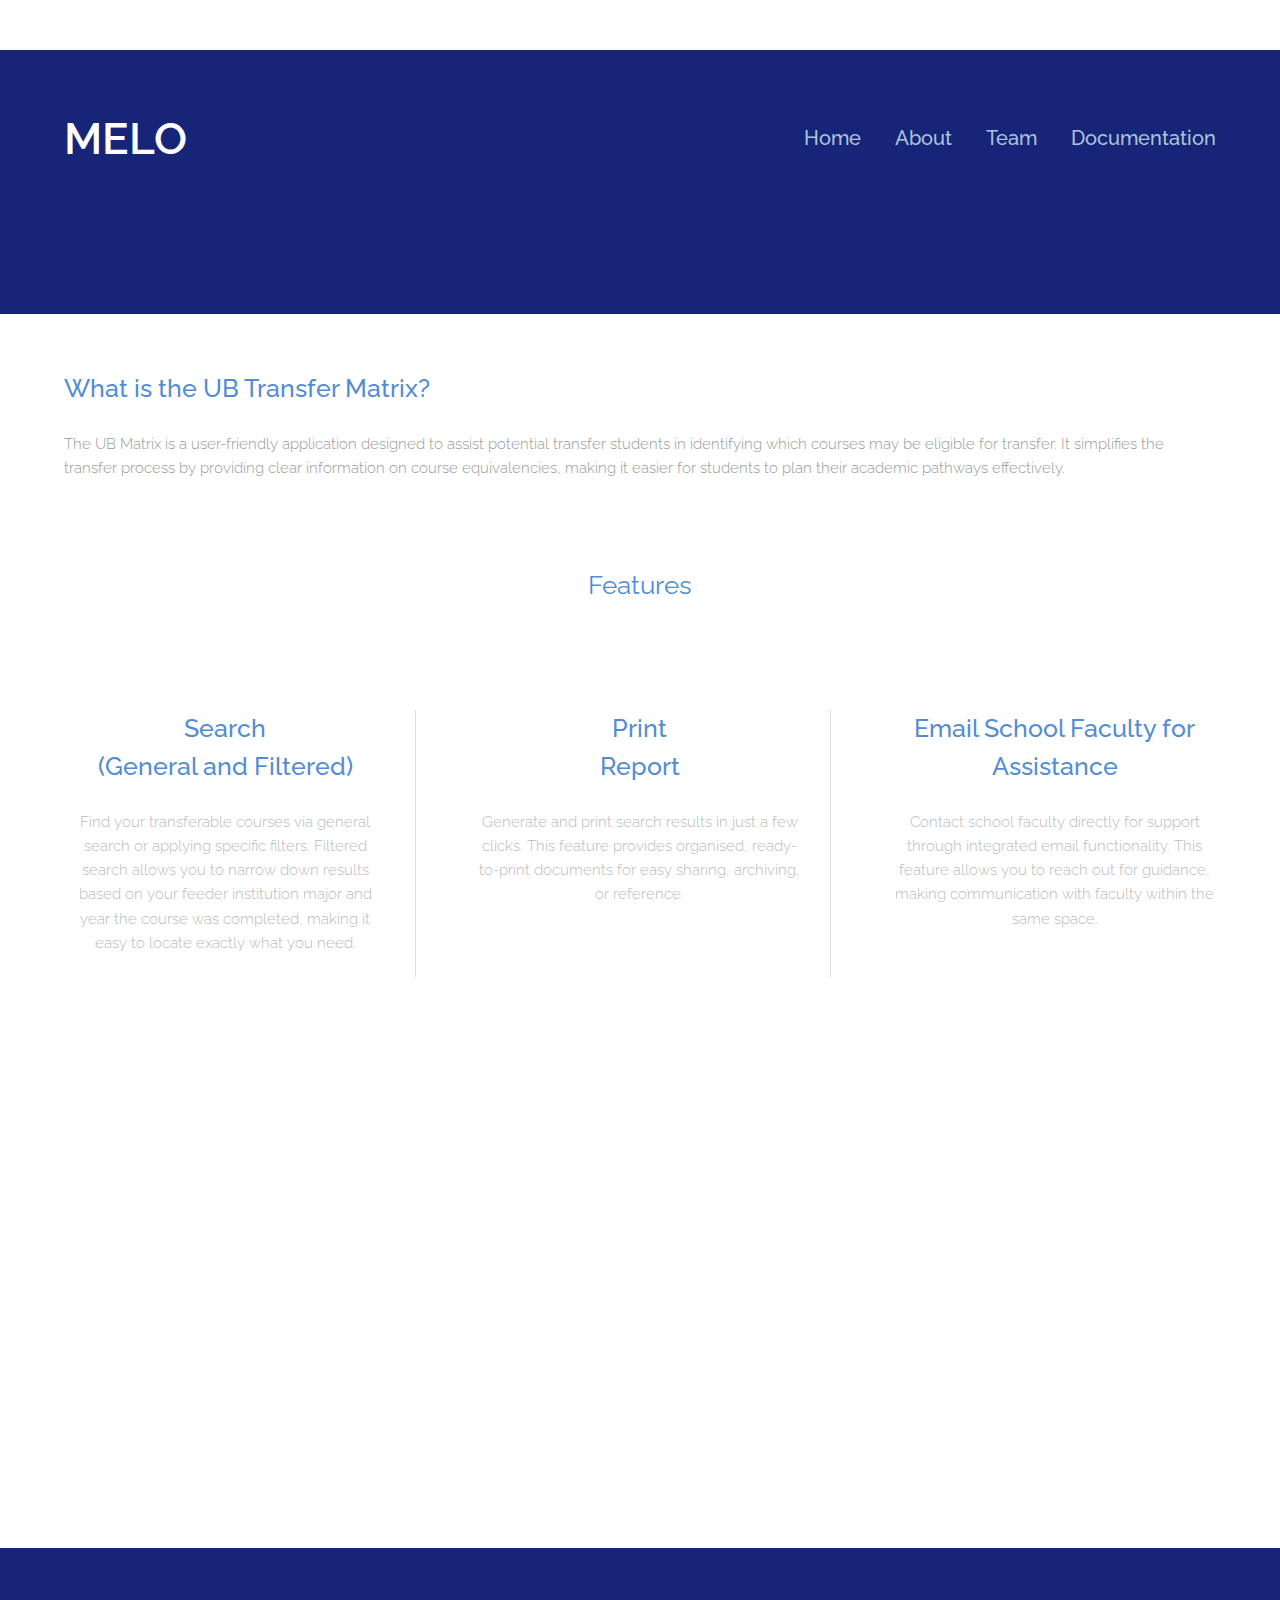
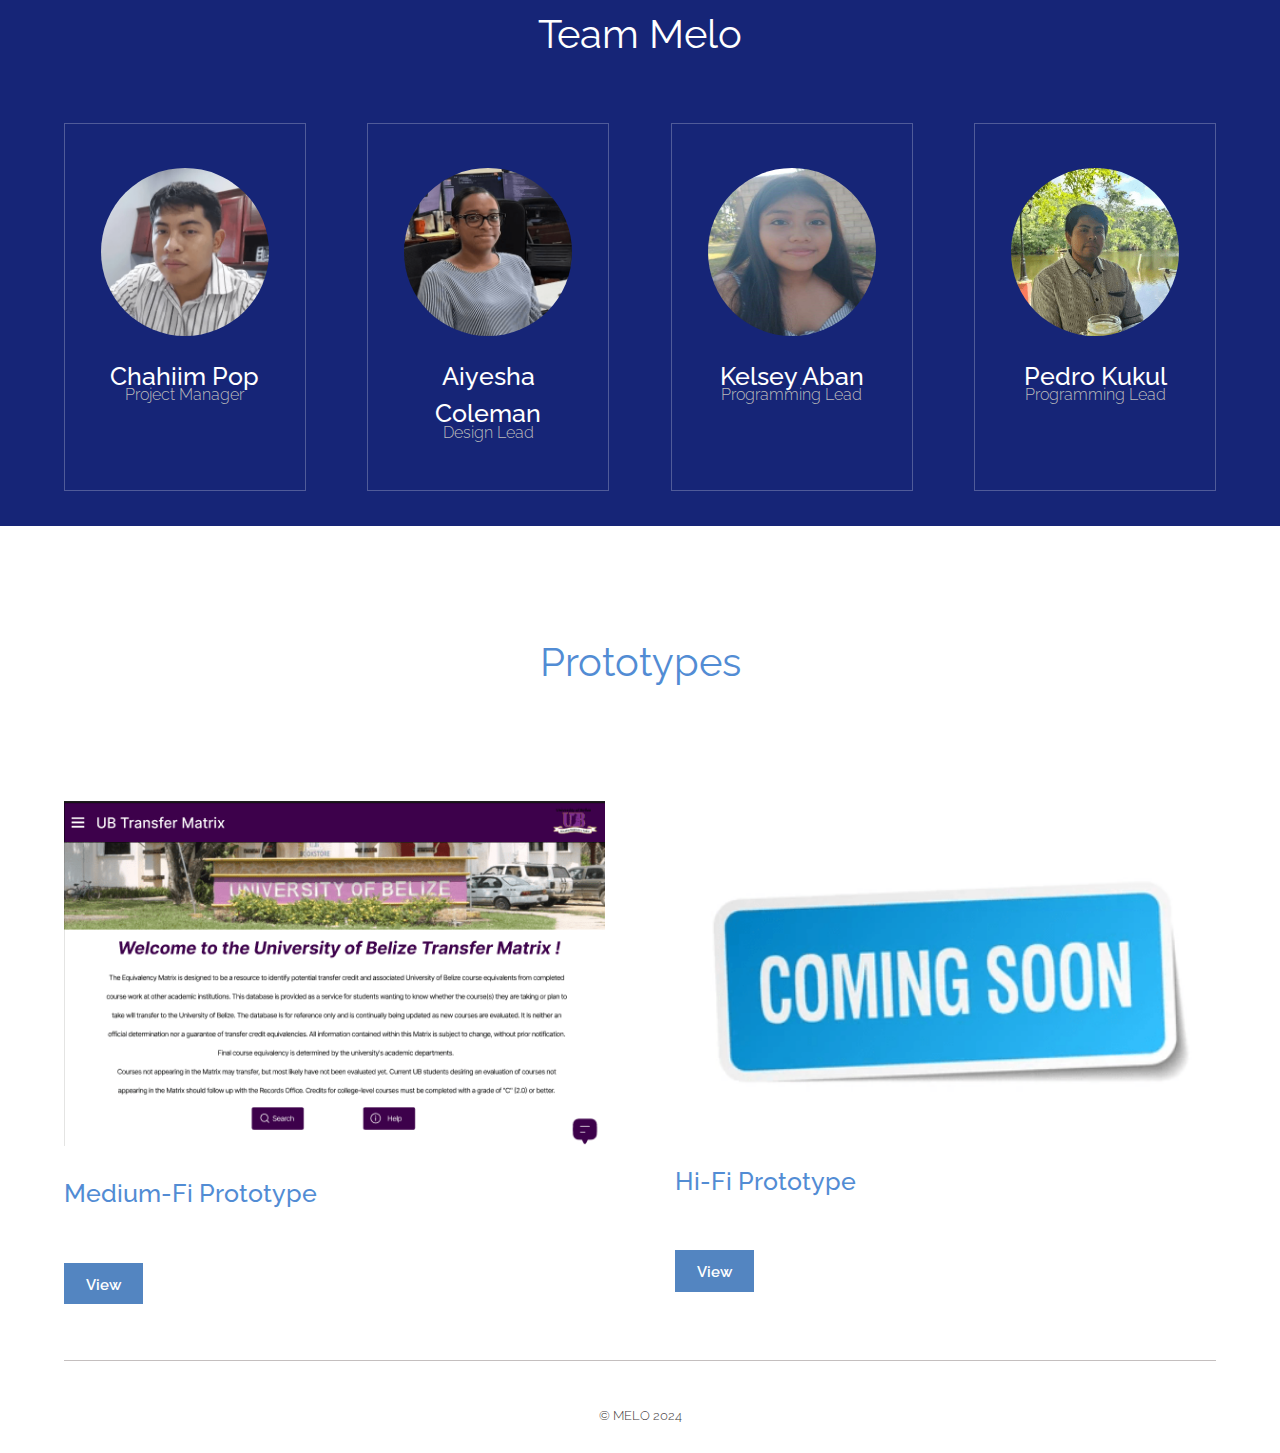
==== commit fe11647c: "2.2" ====
--- a/index.html
+++ b/index.html
@@ -90,7 +90,7 @@
 				<header class="align-center"><h2>Prototypes</h2>
 				</header><div class="flex flex-2">
 					<article><div class="image fit">
-							<img src="images/SPP1_image.png" alt="Pic 01" width="576" height="196"></div>
+							<img src="images/prototype.png" alt="Pic 01" width="576" height="196"></div>
 						<header><h3>Medium-Fi Prototype</h3>
 						</header>
 						<footer><a href="https://www.figma.com/proto/A85ccoSqyrIcvyNctQShyV/Med-Fi-Prototype-2.0?node-id=1-2&node-type=canvas&t=BGnA65ShUJnQUBP9-1&scaling=scale-down&content-scaling=fixed&page-id=0%3A1&starting-point-node-id=1%3A2" class="button special">View</a>
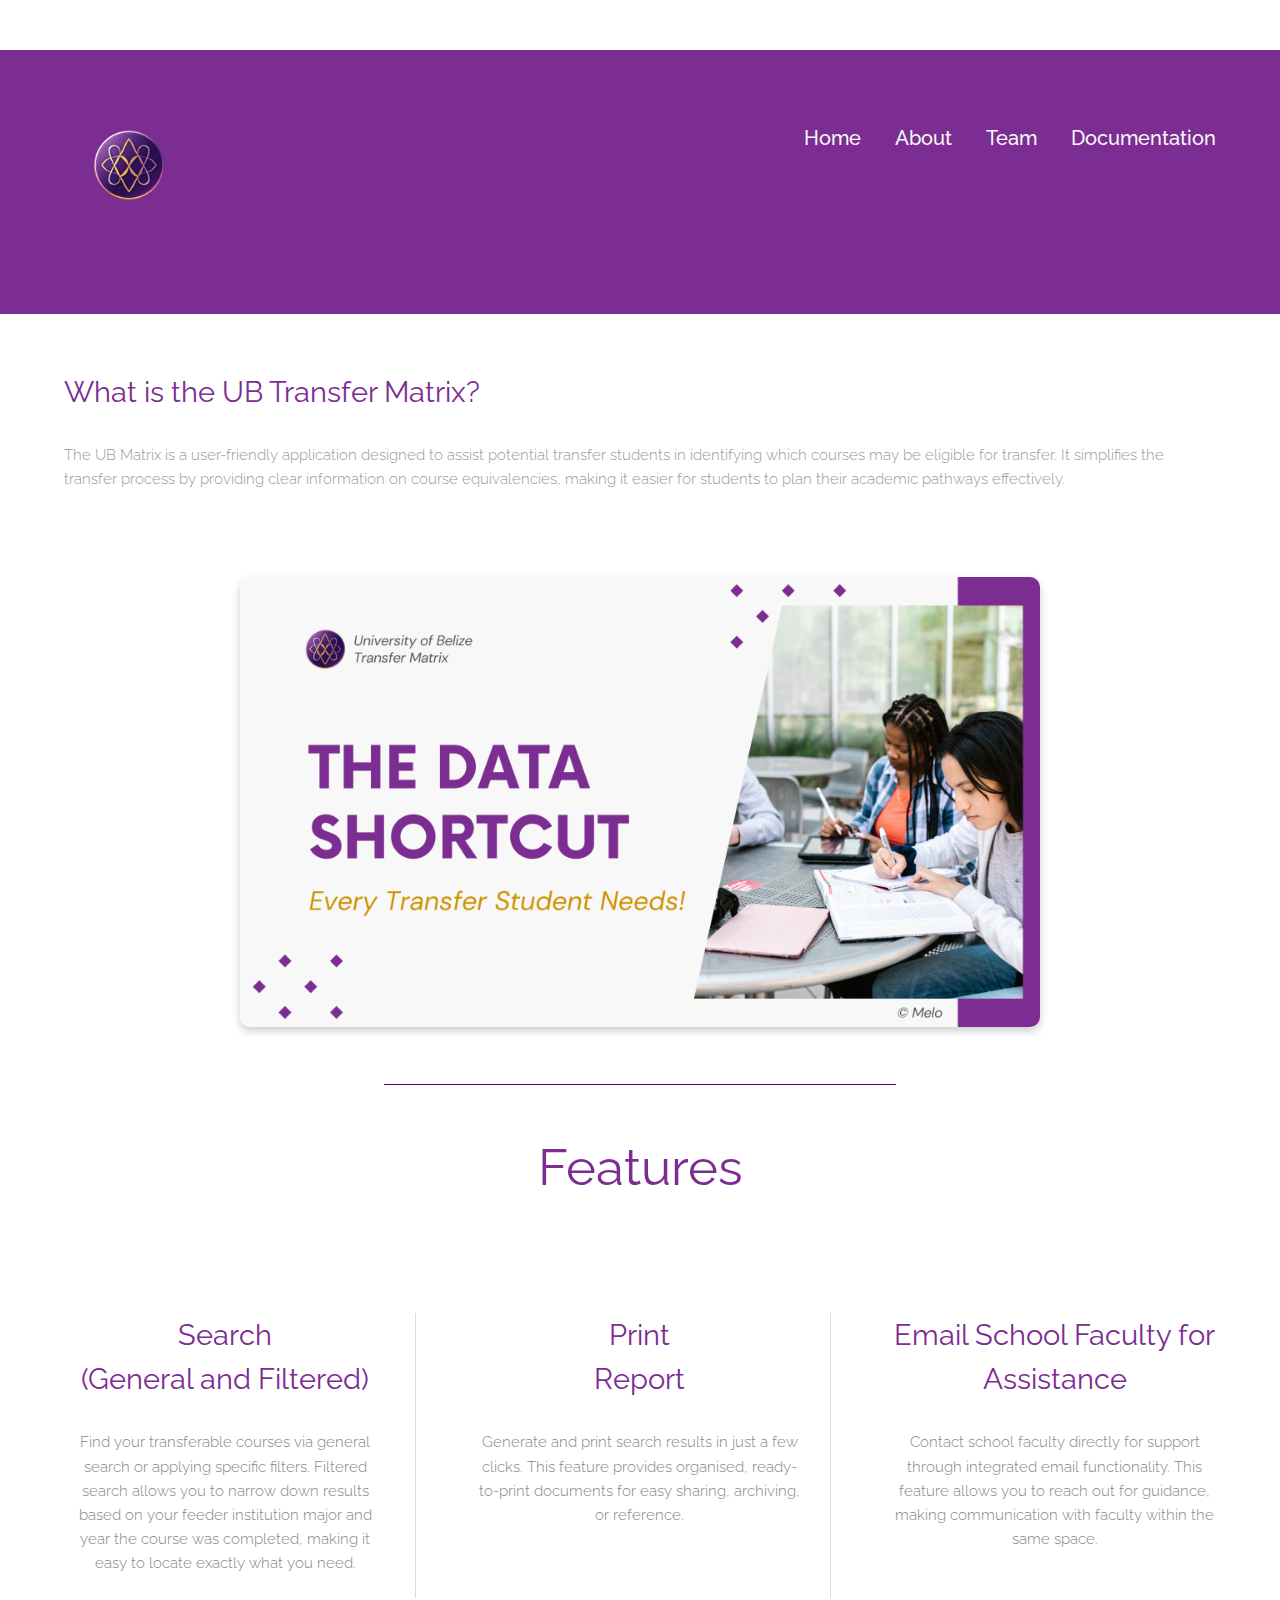
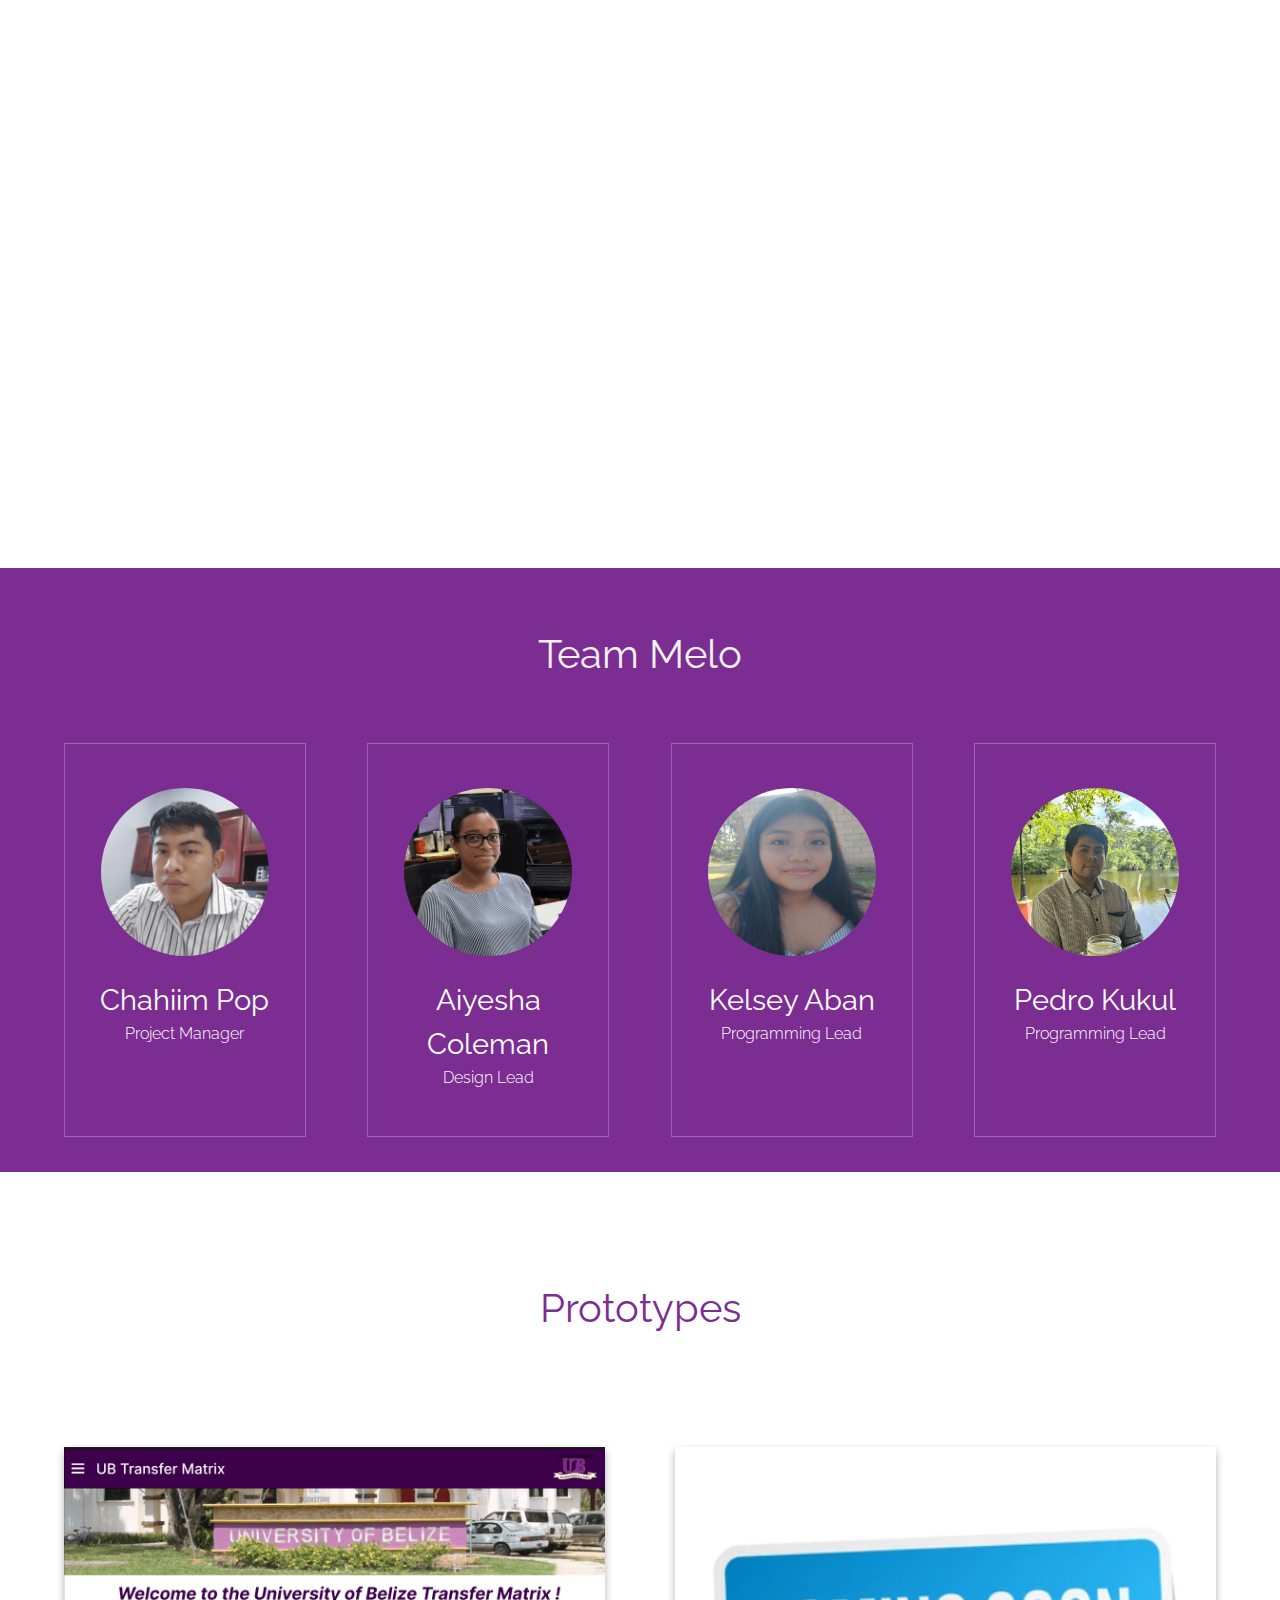
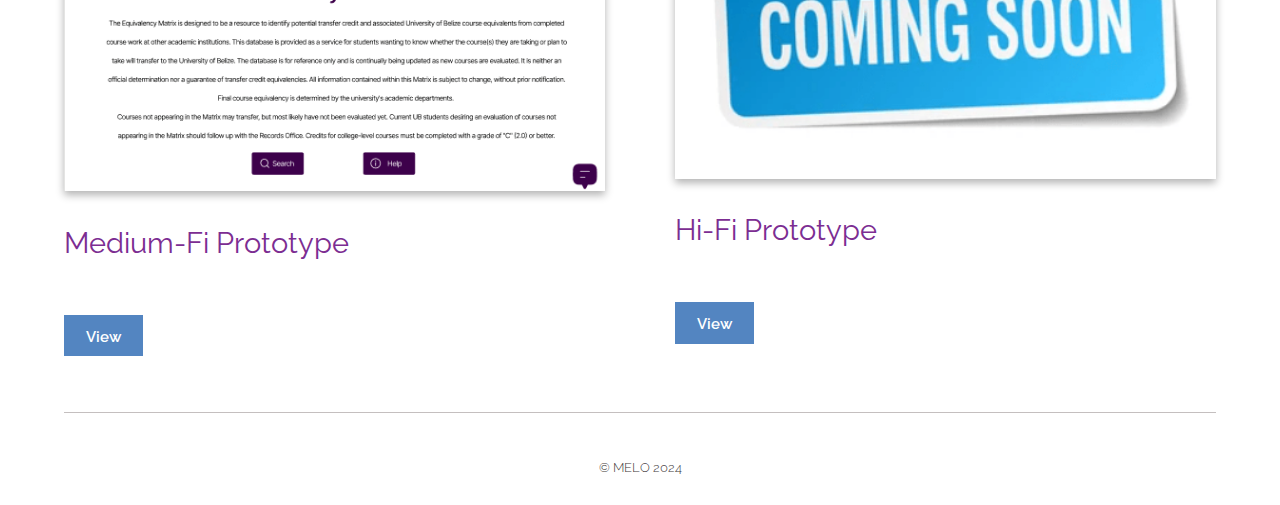
==== commit a1885561: "color change" ====
--- a/index.html
+++ b/index.html
@@ -7,7 +7,7 @@
 
 		<!-- Header -->
 			<header id="header"><div class="inner">
-					<a href="index.html" class="logo">MELO</a>
+					<div class="logo"><a href="index.html" ><img src="images/websitelogo.png" alt="logo"></a></div>
 					<nav id="nav"><a href="index.html">Home</a>
 						<a href="about.html">About</a>
 						<a href="team.html">Team</a>
@@ -24,8 +24,17 @@
 						</p>						
 				</div>
 		</section></div>
+		<section>
+			<div class="pitch">
+					<a href="images/University of Belize Pitch.pdf" target="blank">
+							<img src="images/ub_pitch.png" alt="pitch">
+					</a>
+			</div>
+	</section>
+	
 </section>
-<header class="align-center-features"><h2>Features</h2> 
+<header class="align-center-features">
+	<div class="feborder"><h2>Features</h2> </div>
 			<section id="one" class="wrapper"><div class="inner">
 				
 					<div class="flex flex-3">
@@ -55,53 +64,52 @@
 				</div>
 			</section><!-- Two -->
 			<section id="two" class="wrapper style1 special"><div class="inner">
-					<header><h2>Team Melo</h2>
-					</header><div class="flex flex-4">
-						<div class="box person">
-							<div class="image round">
-								<img src="images/Chahiim.png" alt="Person 1" width="168" height="168"></div>
-							<h3>Chahiim Pop</h3>
-							<p>Project Manager</p>
-						</div>
-						<div class="box person">
-							<div class="image round">
-								<img src="images/Aiyesha.png" alt="Person 2" width="168" height="168"></div>
-							<h3>Aiyesha Coleman</h3>
-							<p>Design Lead</p>
-						</div>
-						<div class="box person">
-							<div class="image round">
-								<img src="images/kelsey_image.jpg" alt="Person 3" width="168" height="168"></div>
-							<h3>Kelsey Aban</h3>
-							<p>Programming Lead</p>
-						</div>
-						<div class="box person">
-							<div class="image round">
-								<img src="images/pedro.png" alt="Person 4" width="168" height="168"></div>
-							<h3>Pedro Kukul</h3>
-							<p>Programming Lead</p>
-						</div>
+				<header><h2>Team Melo</h2>
+				</header><div class="flex flex-4">
+					<div class="box person">
+						<div class="image round">
+							<img src="images/Chahiim.png" alt="Person 1" width="168" height="168"></div>
+						<h3>Chahiim Pop</h3>
+						<p class="roles">Project Manager</p>
+					</div>
+					<div class="box person">
+						<div class="image round">
+							<img src="images/Aiyesha.png" alt="Person 2" width="168" height="168"></div>
+						<h3>Aiyesha Coleman</h3>
+						<p class="roles">Design Lead</p>
+					</div>
+					<div class="box person">
+						<div class="image round">
+							<img src="images/kelsey_image.jpg" alt="Person 3" width="168" height="168"></div>
+						<h3>Kelsey Aban</h3>
+						<p class="roles">Programming Lead</p>
+					</div>
+					<div class="box person">
+						<div class="image round">
+							<img src="images/pedro.png" alt="Person 4" width="168" height="168"></div>
+						<h3>Pedro Kukul</h3>
+						<p class="roles">Programming Lead</p>
 					</div>
 				</div>
-			</section>
+			</div>
+		</section>
 			
 			<!-- Three -->
 			<section id="three" class="wrapper special"><div class="inner">
 				<header class="align-center"><h2>Prototypes</h2>
 				</header><div class="flex flex-2">
-					<article><div class="image fit">
+					<article><div class="image fit pro">
 							<img src="images/prototype.png" alt="Pic 01" width="576" height="196"></div>
 						<header><h3>Medium-Fi Prototype</h3>
 						</header>
 						<footer><a href="https://www.figma.com/proto/A85ccoSqyrIcvyNctQShyV/Med-Fi-Prototype-2.0?node-id=1-2&node-type=canvas&t=BGnA65ShUJnQUBP9-1&scaling=scale-down&content-scaling=fixed&page-id=0%3A1&starting-point-node-id=1%3A2" class="button special">View</a>
 						</footer></article>
-						<article><div class="image fit">
+						<article><div class="image fit pro">
 							<img src="images/comingsoon.png" alt="Pic 02" width="576" height="196"></div>
 						<header><h3>Hi-Fi Prototype</h3>
 						</header>
 						<footer><a href="" class="button special">View</a>
-						</footer></article>   
-						
+						</footer></article>   			
 					</div>
 			</div>
 		</section><!-- Footer --><footer id="footer"><div class="inner">
--- a/assets/css/main.css
+++ b/assets/css/main.css
@@ -23,6 +23,20 @@
 	padding-top: 5%;
 	text-align: center;
 }
+
+
+.pitch {
+	max-width: 800px; 
+	margin: auto; 
+}
+
+.pitch img {
+	width: 100%; 
+	height: auto; 
+	border-radius: 10px; 
+	box-shadow: 0 4px 8px rgba(0, 0, 0, 0.2); 
+}
+
 .image.fit img {
 	width: 100%;
 	height: auto;
@@ -1664,7 +1678,7 @@
 	}
 
 	h1, h2, h3, h4, h5, h6 {
-		color: #528cd4;
+		color: #7c2d92;
 		font-weight: 500;
 		line-height: 1.5;
 		margin: 0 0 1em 0;
@@ -1676,12 +1690,13 @@
 		}
 
 	h2 {
-		font-size: 1.75em;
+		font-size: 1.90em;
+		font-weight: 420;
+	}
+
+	h3 {
+		font-size: 2em;
 		font-weight: 400;
-	}
-
-	h3 {
-		font-size: 1.7em;
 	}
 
 	h4 {
@@ -1762,9 +1777,9 @@
 		
 	}
 
-	align-center-features h2{
+	.align-center-features h2{
 			font-weight: 400;
-			font-size: 400%;
+			font-size: 350%;
 			
 	}
 	
@@ -1832,17 +1847,18 @@
 		}
 
 		section.wrapper.style1, article.wrapper.style1 {
-			background: #162577;
-			color: #bacee6;
-		}
+			background: #7c2d92;
+			color: #ffffff;
+		}
+
 
 			section.wrapper.style1 header h2, article.wrapper.style1 header h2 {
-				color: #fff;
+				color: #f5f1f1;
 			}
 
 			section.wrapper.style1 header p, article.wrapper.style1 header p {
 				
-				color: #bacee6;
+				color: #caced3;
 			}
 
 			section.wrapper.style1 h3, article.wrapper.style1 h3 {
@@ -1868,7 +1884,7 @@
 				}
 
 				section.wrapper header p, article.wrapper header p {
-					font-size: .9em;
+					font-size: .10em;
 				}
 
 		}
@@ -1886,9 +1902,13 @@
 		}
 
 	header p {
-		color: #bbb;
+		color: #86878b;
 		position: relative;
 		margin: 0 0 1.5em 0;
+	}
+	header p.roles{
+		padding-top: 6%;
+		color: #ffffff;
 	}
 
 	header h2 + p {
@@ -1906,6 +1926,14 @@
 	header h6 + p {
 		font-size: 0.9em;
 		margin-top: -0.6em;
+	}
+
+	header .feborder{
+		border-top: 1px solid #510458;
+    width: 40%; 
+    margin: 0 auto; 
+    padding-top: 3em;
+    
 	}
 
 /* Flex */
@@ -1976,7 +2004,7 @@
 
 				.flex.flex-3 article {
 					width: 100%;
-					border-bottom: 1px solid #dbdbdb;
+					border-bottom: 1px solid #510458;
 					padding-bottom: 2.5em;
 					margin-bottom: 3em;
 				}
@@ -2313,6 +2341,12 @@
 			.image.fit.report{
 				box-shadow: 0 4px 8px rgba(0, 0, 0, 0.3);
         border-radius: 8px;
+        overflow: hidden;
+			}
+
+			.image.fit.pro{
+				box-shadow: 0 4px 8px rgba(0, 0, 0, 0.3);
+       
         overflow: hidden;
 			}
 
@@ -2746,7 +2780,7 @@
 
 /* Header */
 	#header {
-		color: #aec2db;
+		color: #f8f8f8;
 		cursor: default;
 		height: 3.25em;
 		left: 0;
@@ -2797,7 +2831,7 @@
 		
 
 			#header a:hover {
-				color: #4c606d;
+				color: #b1a4b4;
 			}
 
 			#header a:last-child {
@@ -2884,7 +2918,7 @@
 		position: fixed;
 		right: 0;
 		top: 0;
-		background: #162577;
+		background: #7c2d92;
 		color: #d4e0ef;
 		height: 100%;
 		max-width: 80%;
@@ -2963,7 +2997,7 @@
 
 	#banner {
 		padding: 10em 0 1em 0;
-		background-color: #162577;
+		background-color: #7c2d92;
 		background-size: cover;
 		background-position: top;
 		background-attachment: fixed;
@@ -2971,6 +3005,11 @@
 		text-align: center;
 
 	}
+	#header .logo img {
+    height: 100px;  
+    width: 100px;   
+    max-width: 100%; 
+}
 
 		#banner h1 {
 			font-size: 3.5em;
@@ -3063,10 +3102,6 @@
 
 
 
-	#footer ul.icons li .icon {
-		font-size: 0.58em;
-	}
-
 	@media screen and (max-width: 736px) {
 
 		#footer .inner {
@@ -3081,13 +3116,6 @@
 			order: 2;
 		}
 
-		#footer ul {
-			-ms-flex-order: 1;
-			-moz-order: 1;
-			-webkit-order: 1;
-			-ms-order: 1;
-			order: 1;
-		}
 
 		#footer .flex {
 			-moz-flex-direction: column;
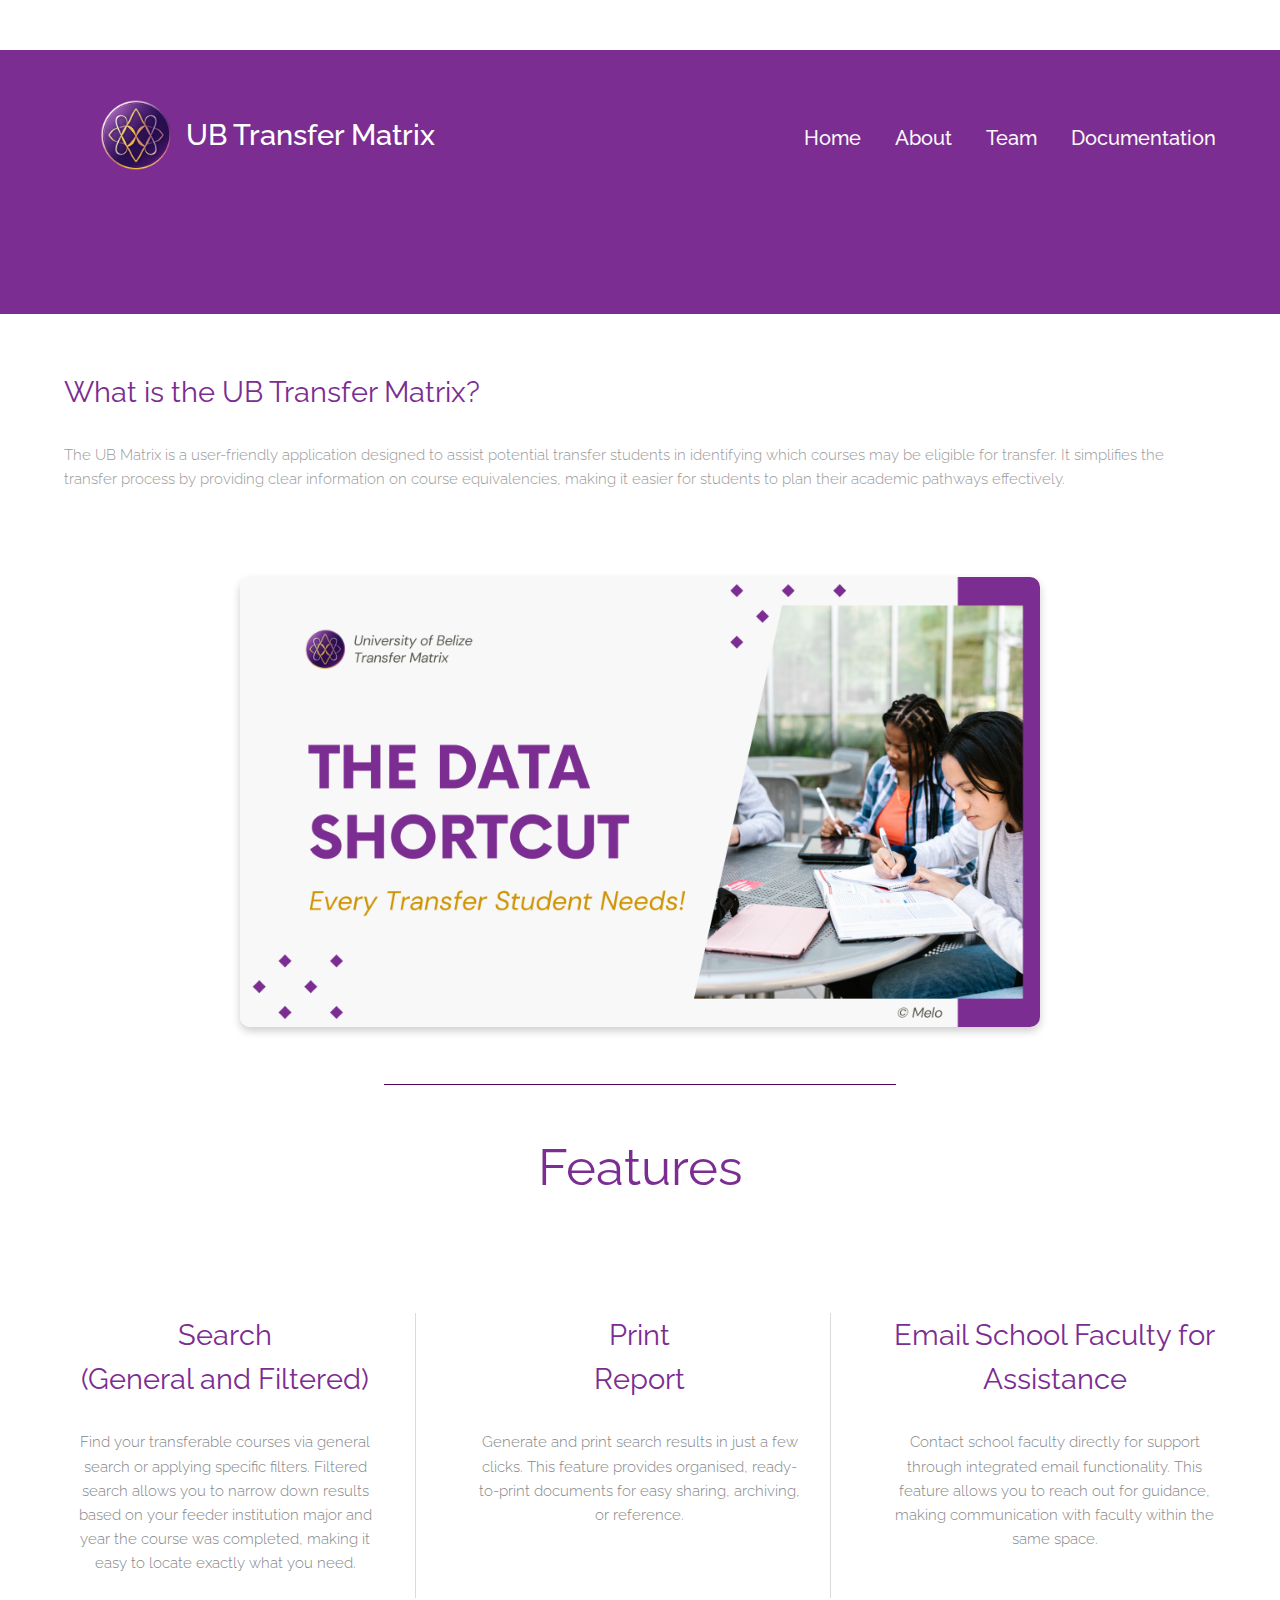
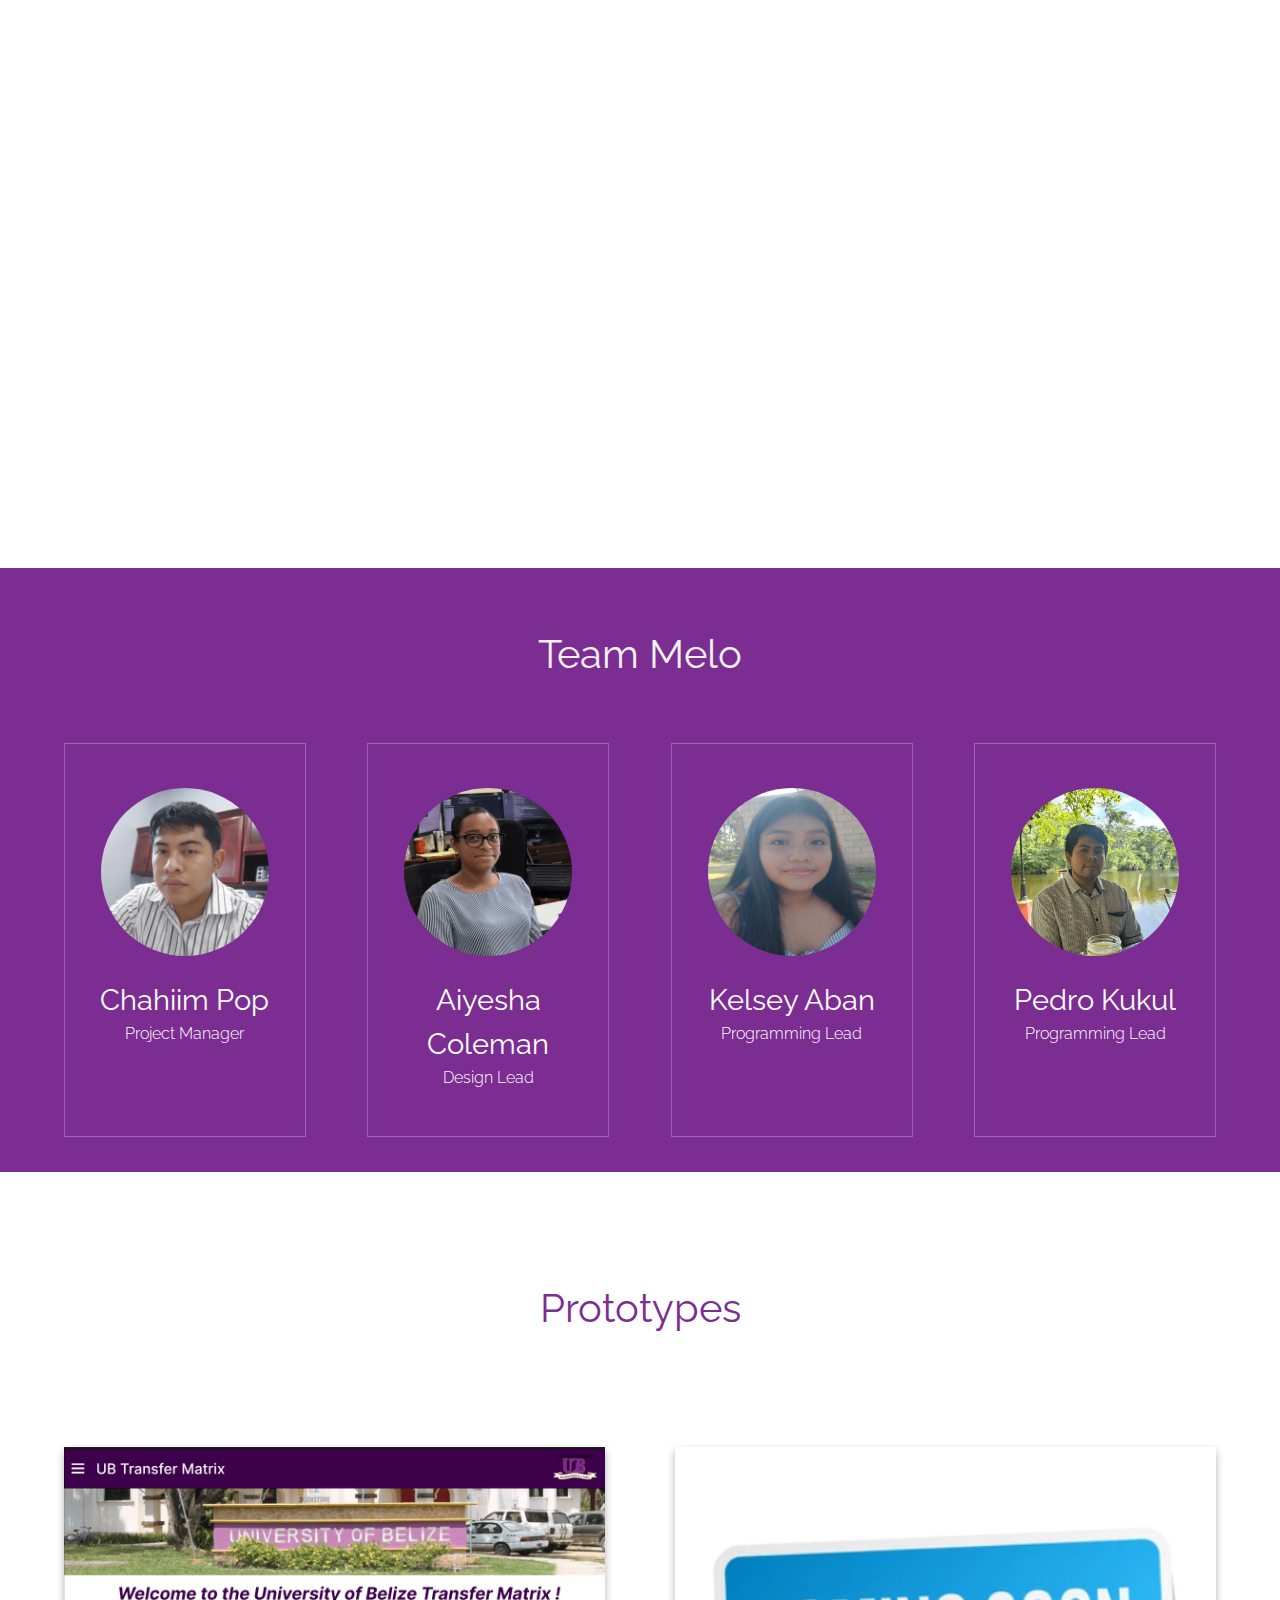
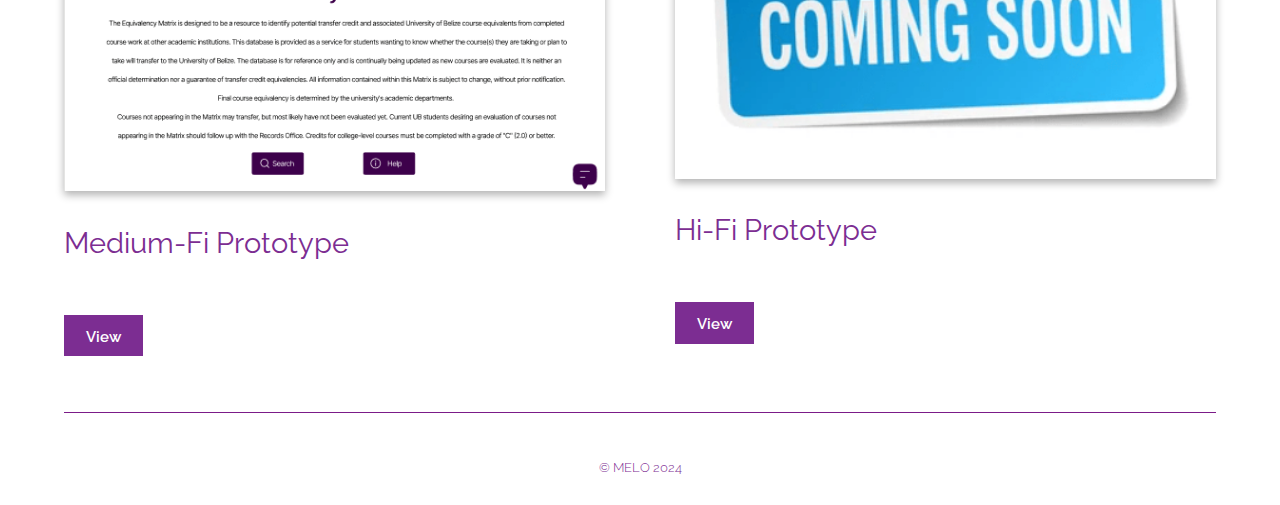
==== commit 37112423: "logo centered" ====
--- a/index.html
+++ b/index.html
@@ -7,7 +7,7 @@
 
 		<!-- Header -->
 			<header id="header"><div class="inner">
-					<div class="logo"><a href="index.html" ><img src="images/websitelogo.png" alt="logo"></a></div>
+				<div class="logo"><a class="logoname" href="index.html" ><img src="images/websitelogo.png" alt="logo">UB Transfer Matrix</a></div>
 					<nav id="nav"><a href="index.html">Home</a>
 						<a href="about.html">About</a>
 						<a href="team.html">Team</a>
--- a/assets/css/main.css
+++ b/assets/css/main.css
@@ -2728,7 +2728,7 @@
 		input[type="button"].special,
 		button.special,
 		.button.special {
-			background-color: #5385c1;
+			background-color: #7c2d92;
 			color: #ffffff !important;
 			border-radius: 0%;
 		}
@@ -2738,7 +2738,7 @@
 			input[type="button"].special:hover,
 			button.special:hover,
 			.button.special:hover {
-				background-color: #4d6a8e;
+				background-color: #9355ab;
 			}
 
 			input[type="submit"].special:active,
@@ -2746,7 +2746,7 @@
 			input[type="button"].special:active,
 			button.special:active,
 			.button.special:active {
-				background-color: #4278b8;
+				background-color: #9355ab;
 			}
 
 		input[type="submit"].disabled, input[type="submit"]:disabled,
@@ -2779,7 +2779,7 @@
 		}
 
 /* Header */
-	#header {
+	#header nav{
 		color: #f8f8f8;
 		cursor: default;
 		height: 3.25em;
@@ -2798,20 +2798,23 @@
 			position: relative;
 			
 		}
+		#header .logoname{
+			color: #ffffff;
+			font-weight: 520;
+			font-size: 2em;
+			display: flex;
+			align-items: center; 
+		}
 
 		#header .logo {
-			color: #ffffff;
 			display: inline-block;
-			font-weight: 600;
-			height: 30px;
+			height: 10px;
 			height: inherit;
 			left: 0;
-			line-height: inherit;
 			margin: 0;
 			padding: 0;
 			position: absolute;
-			top: 0;
-			font-size: 3em;
+			top: 2.4em;
 			
 		}
 
@@ -2938,7 +2941,7 @@
 
 		#navPanel a:not(.close) {
 			border-top: solid 1px rgba(255, 255, 255, 0.25);
-			color: #d4e0ef;
+			color: #ffffff;
 			font-weight: 600;
 			display: block;
 			padding: 0.75em 0;
@@ -3077,13 +3080,13 @@
 /* Footer */
 
 	#footer .inner {
-		border-top: 1px solid #c4bfbf;
+		border-top: 1px solid #7b1b88;
 		padding-top: 3em;
 	}
 
 .copyright {
 	text-align: center;
-	color: #180808;
+	color: #7c2d92;
 	font-size: 0.8em;
 	margin: 0 0 2em 0;
 	padding: 0;
@@ -3094,7 +3097,7 @@
 	text-decoration: underline;
 }
 	#footer .copyright {
-		color: #403939;
+		color: #7c2d92;
 		font-size: 0.9em;
 		margin: 0 0 2em 0;
 		padding: 0;
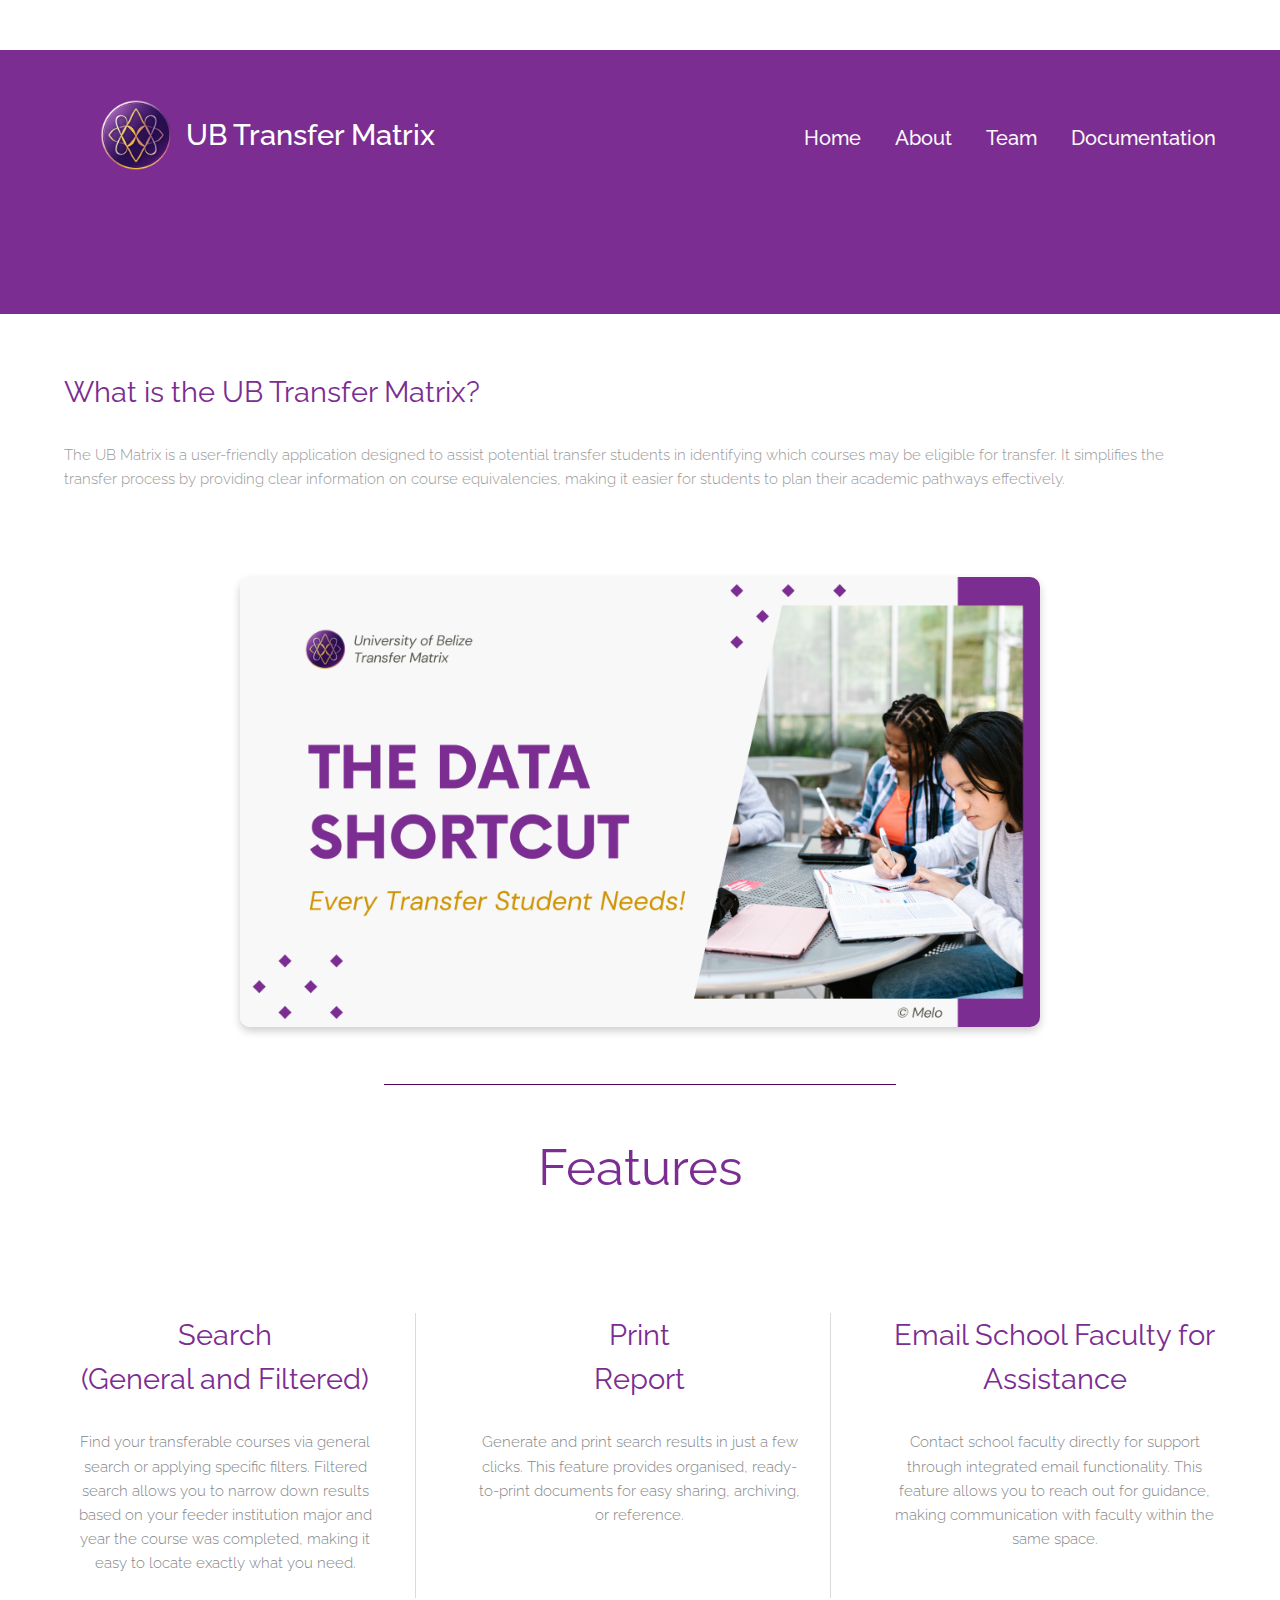
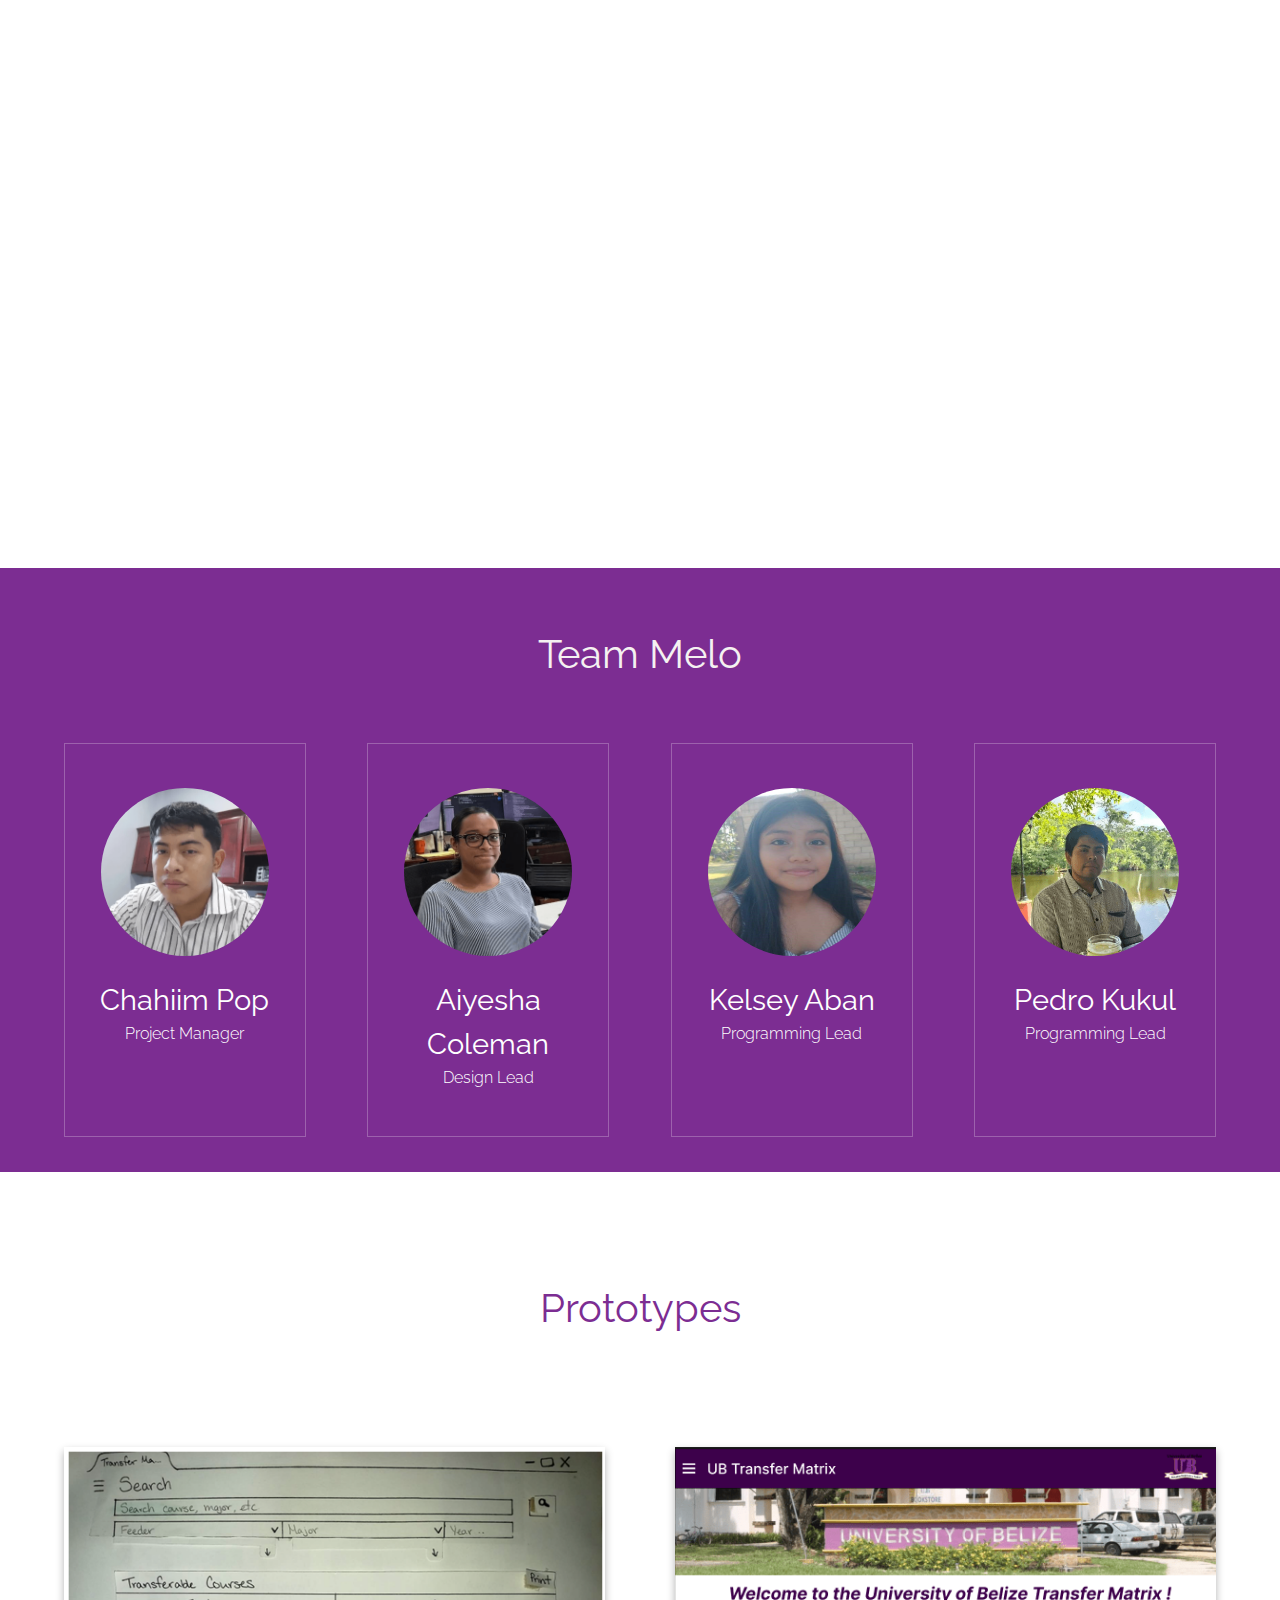
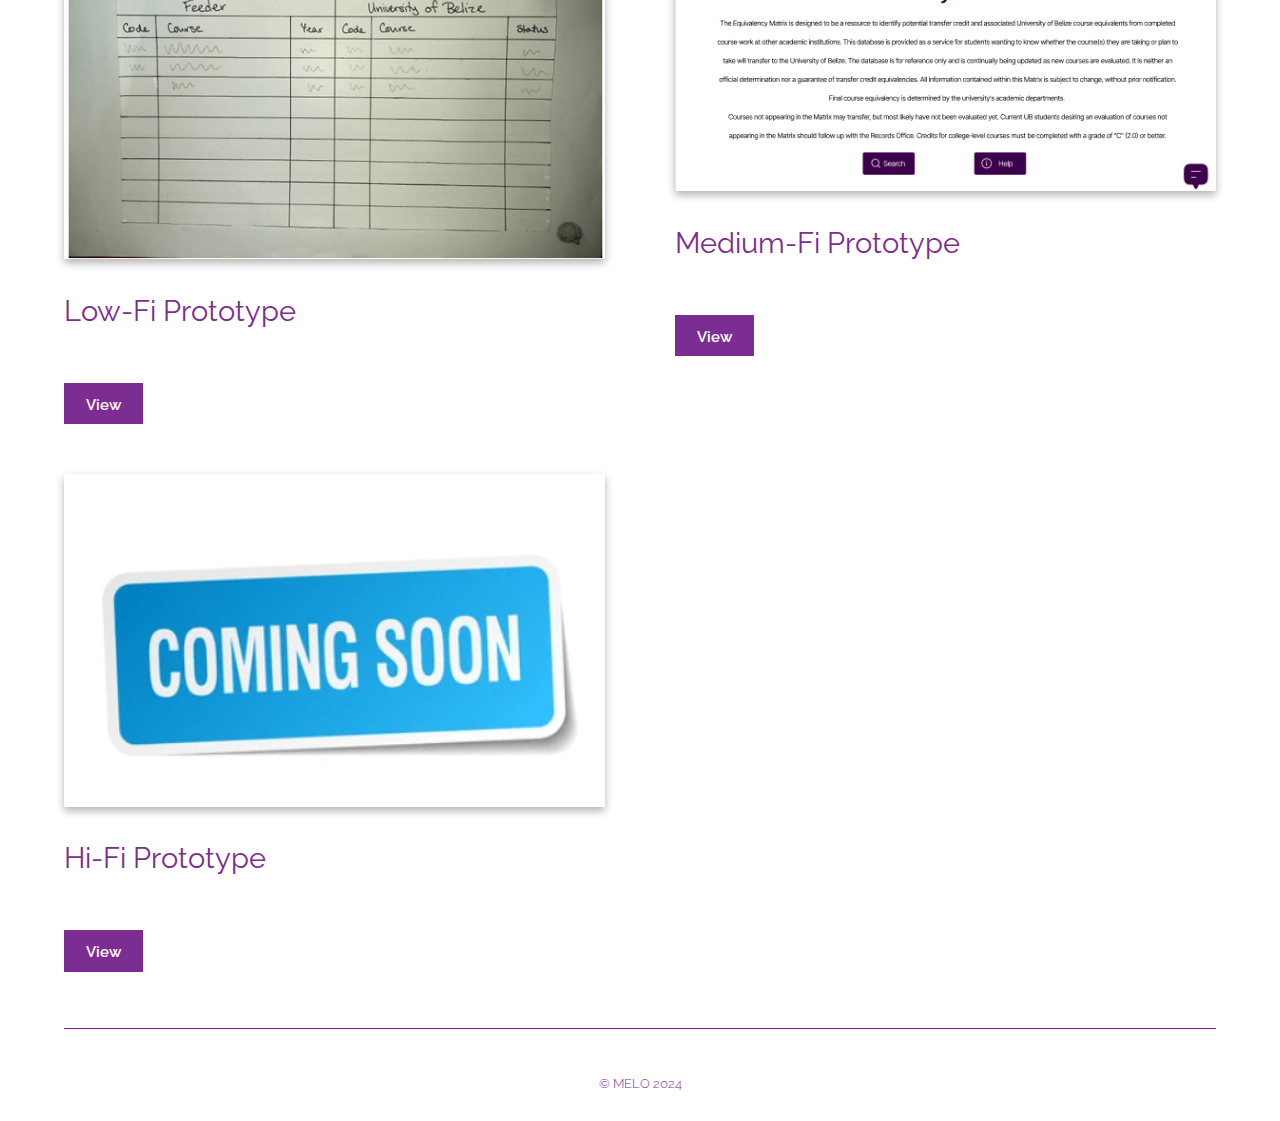
==== commit 78e39bd5: "low-fi added" ====
--- a/index.html
+++ b/index.html
@@ -3,7 +3,9 @@
 	Theory by TEMPLATED
 	templated.co @templatedco
 	Released for free under the Creative Commons Attribution 3.0 license (templated.co/license)
---><html><head><title>Home</title><meta charset="utf-8"><meta name="robots" content="index, follow, max-image-preview:large, max-snippet:-1, max-video-preview:-1"><meta name="viewport" content="width=device-width, initial-scale=1"><link rel="stylesheet" href="assets/css/main.css"></head><body>
+--><html><head><title>Home</title>
+	<link rel="icon" type="image/x-icon" href="images/websitelogo.png">
+	<meta charset="utf-8"><meta name="robots" content="index, follow, max-image-preview:large, max-snippet:-1, max-video-preview:-1"><meta name="viewport" content="width=device-width, initial-scale=1"><link rel="stylesheet" href="assets/css/main.css"></head><body>
 
 		<!-- Header -->
 			<header id="header"><div class="inner">
@@ -99,6 +101,12 @@
 				<header class="align-center"><h2>Prototypes</h2>
 				</header><div class="flex flex-2">
 					<article><div class="image fit pro">
+						<img src="images/low-fi-image.png" alt="Pic 01" width="576" height="196"></div>
+					<header><h3>Low-Fi Prototype</h3>
+					</header>
+					<footer><a href="images/Low Fidelity UB Transfer Matrix.pdf" class="button special">View</a>
+					</footer></article>
+					<article><div class="image fit pro">
 							<img src="images/prototype.png" alt="Pic 01" width="576" height="196"></div>
 						<header><h3>Medium-Fi Prototype</h3>
 						</header>
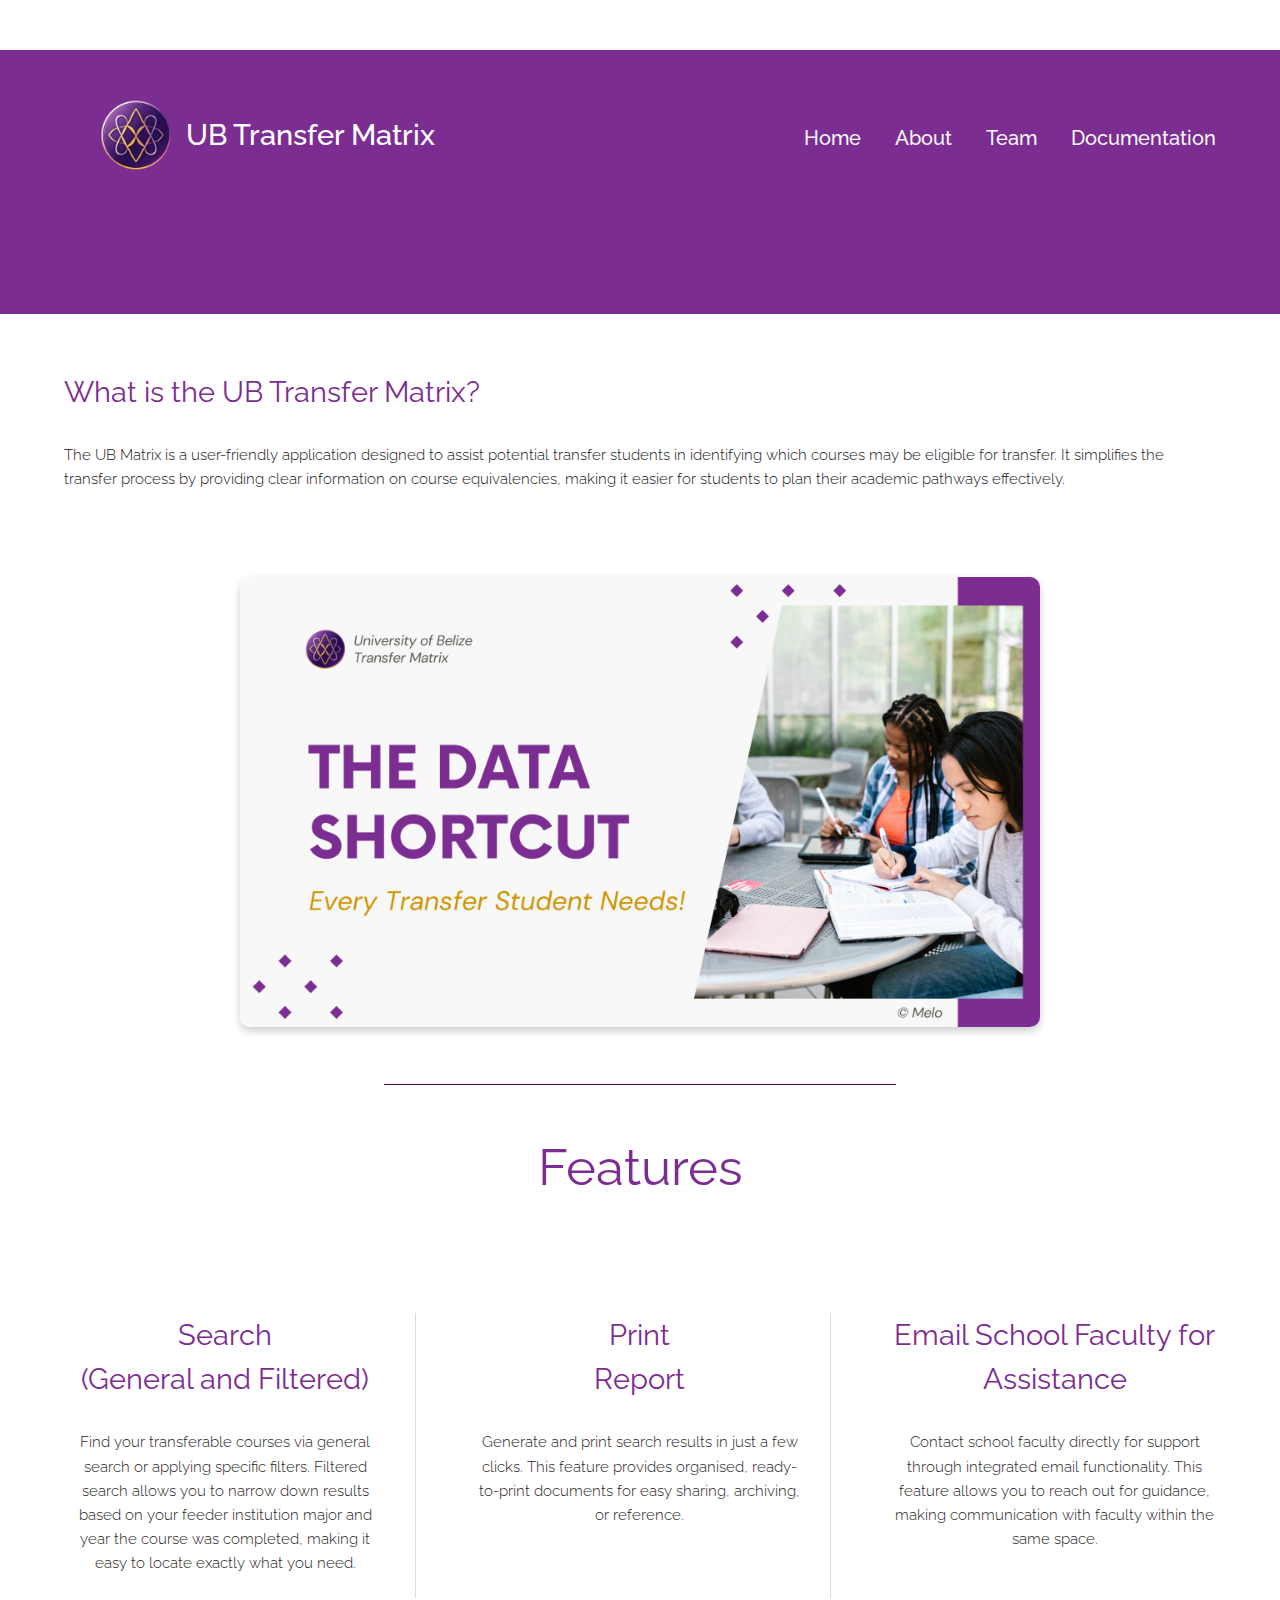
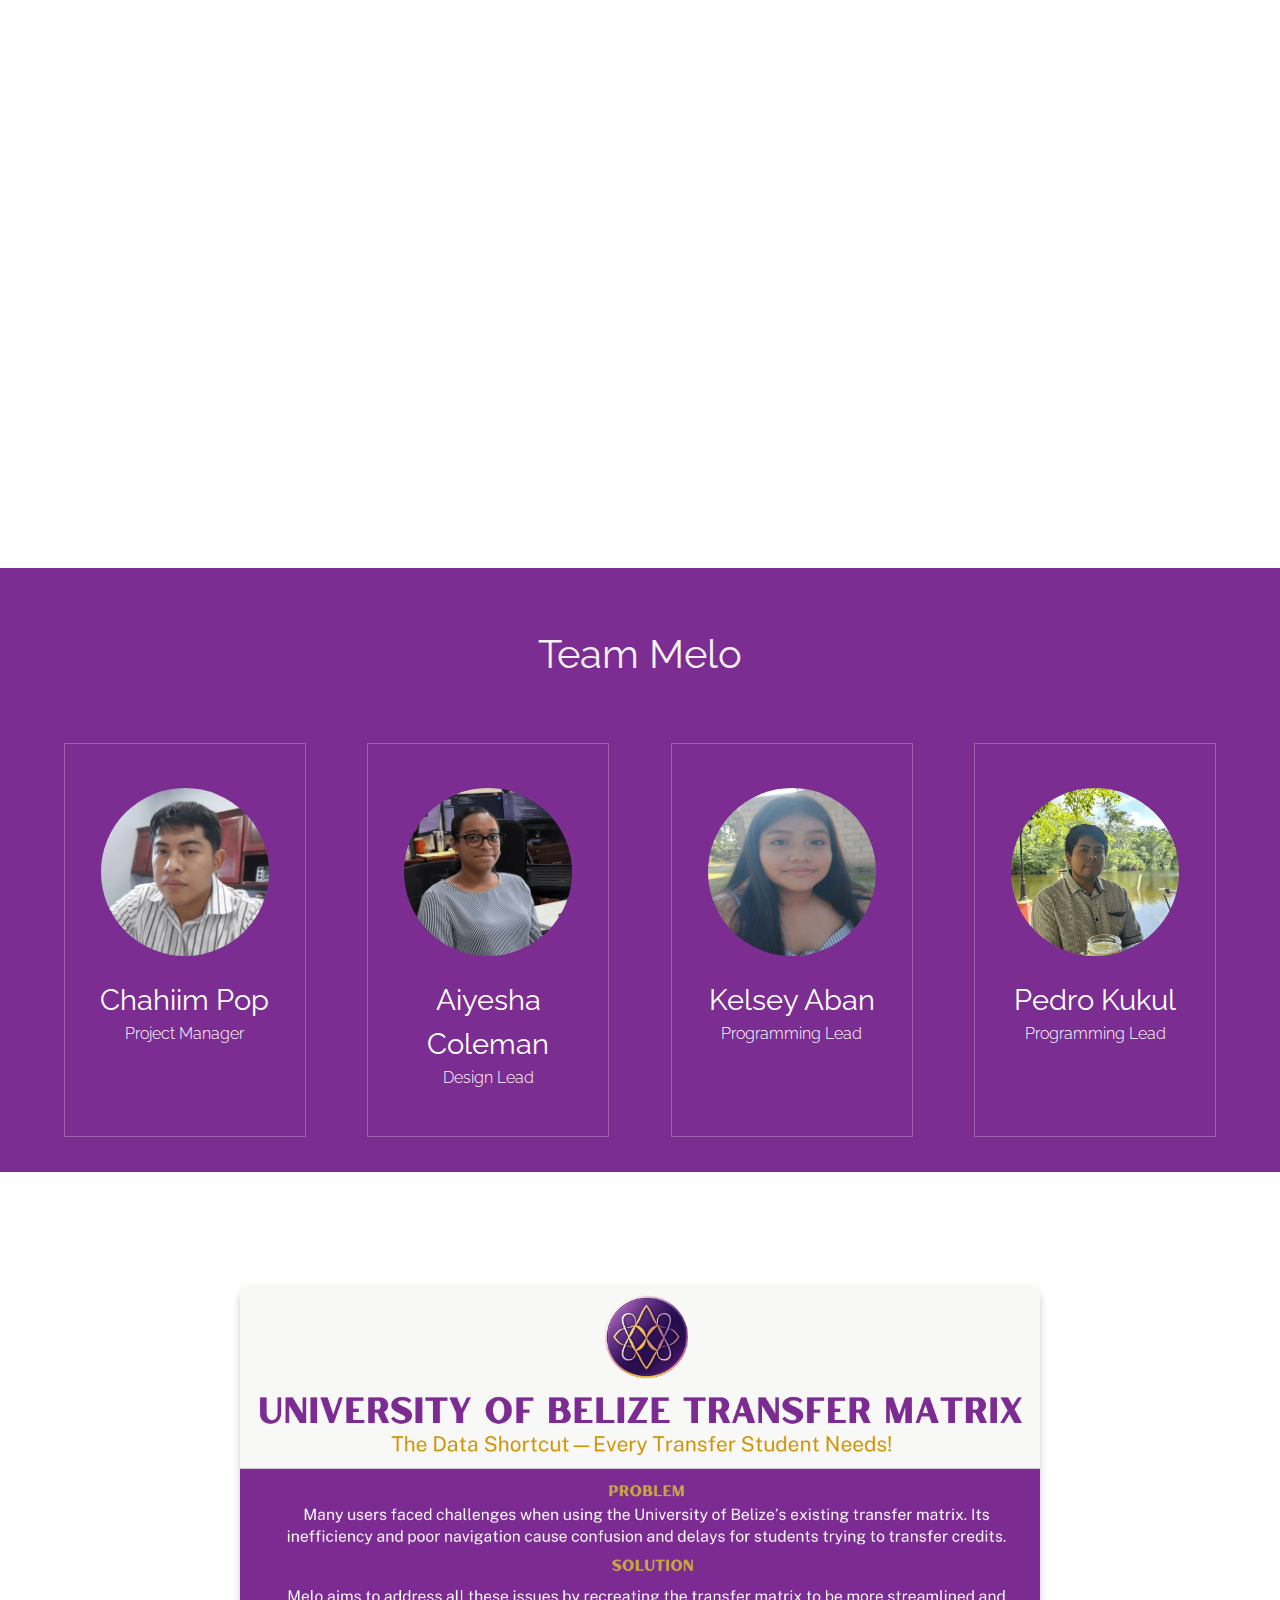
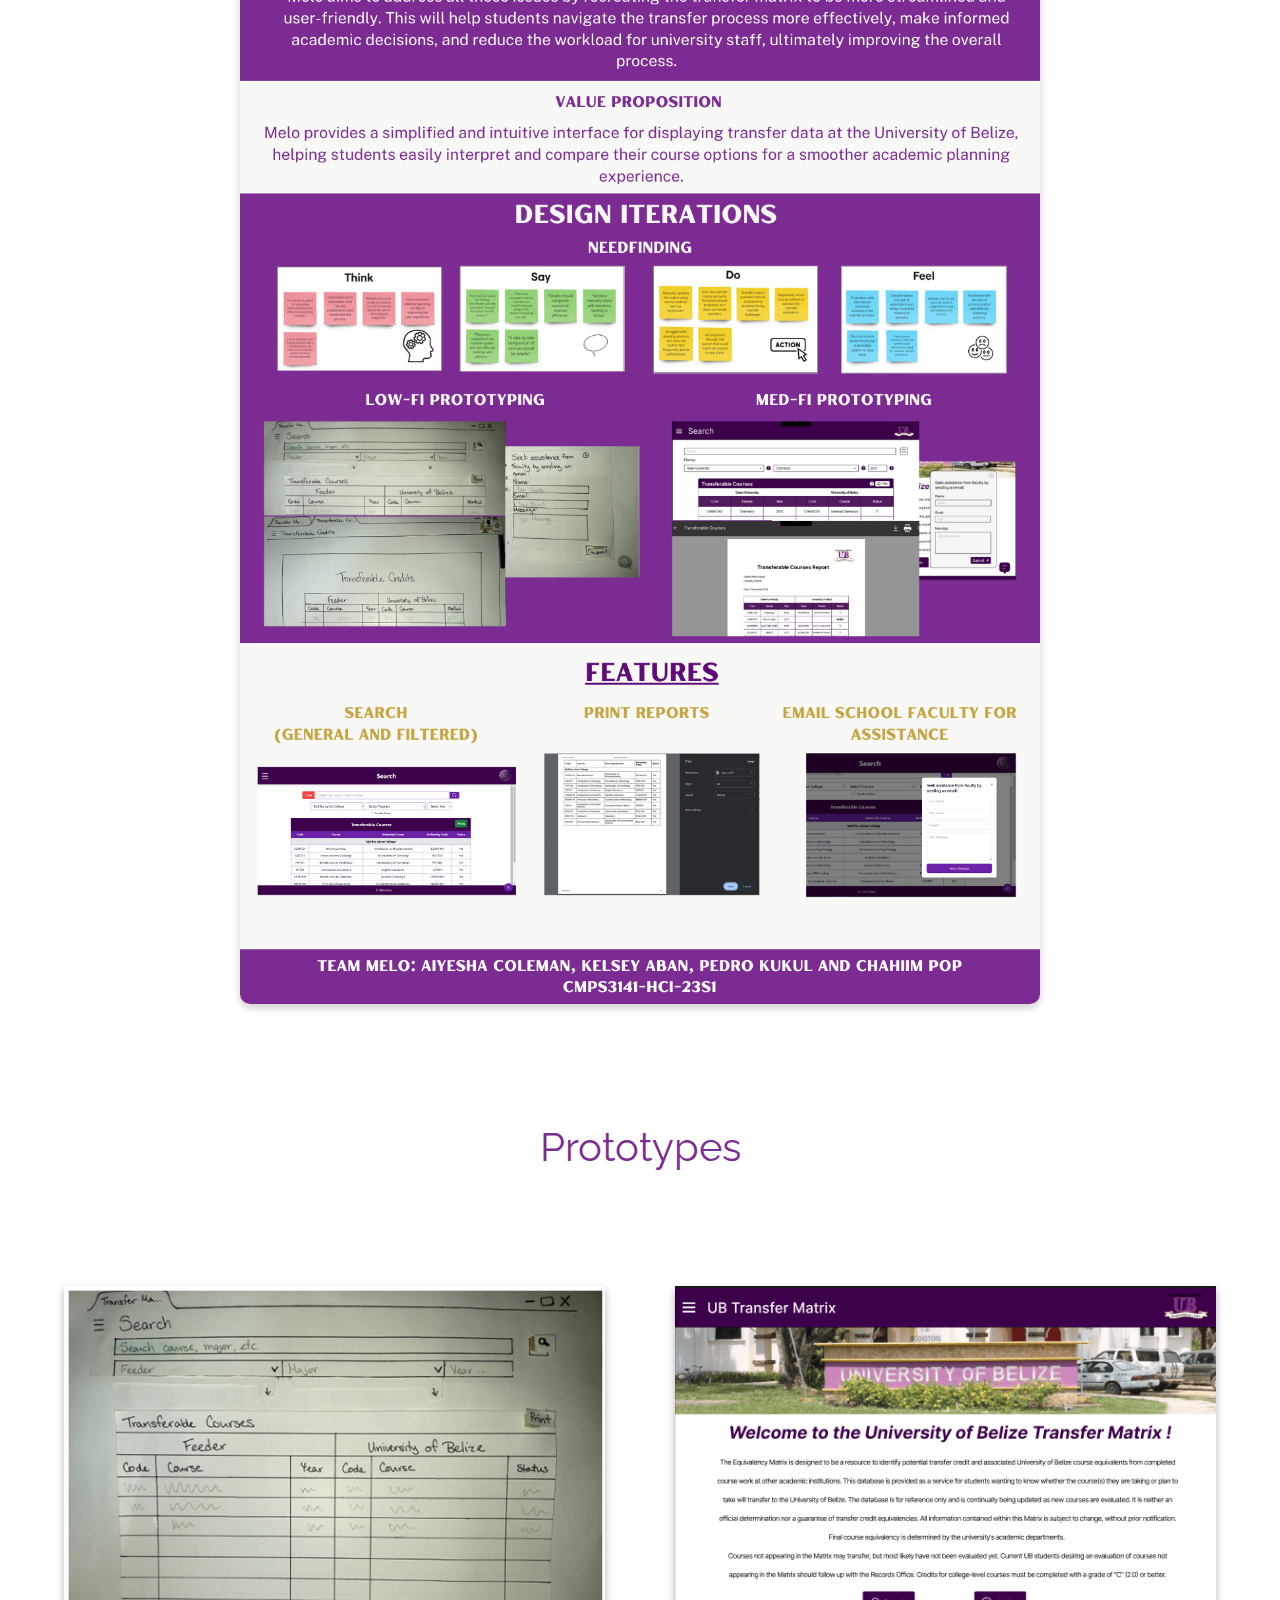
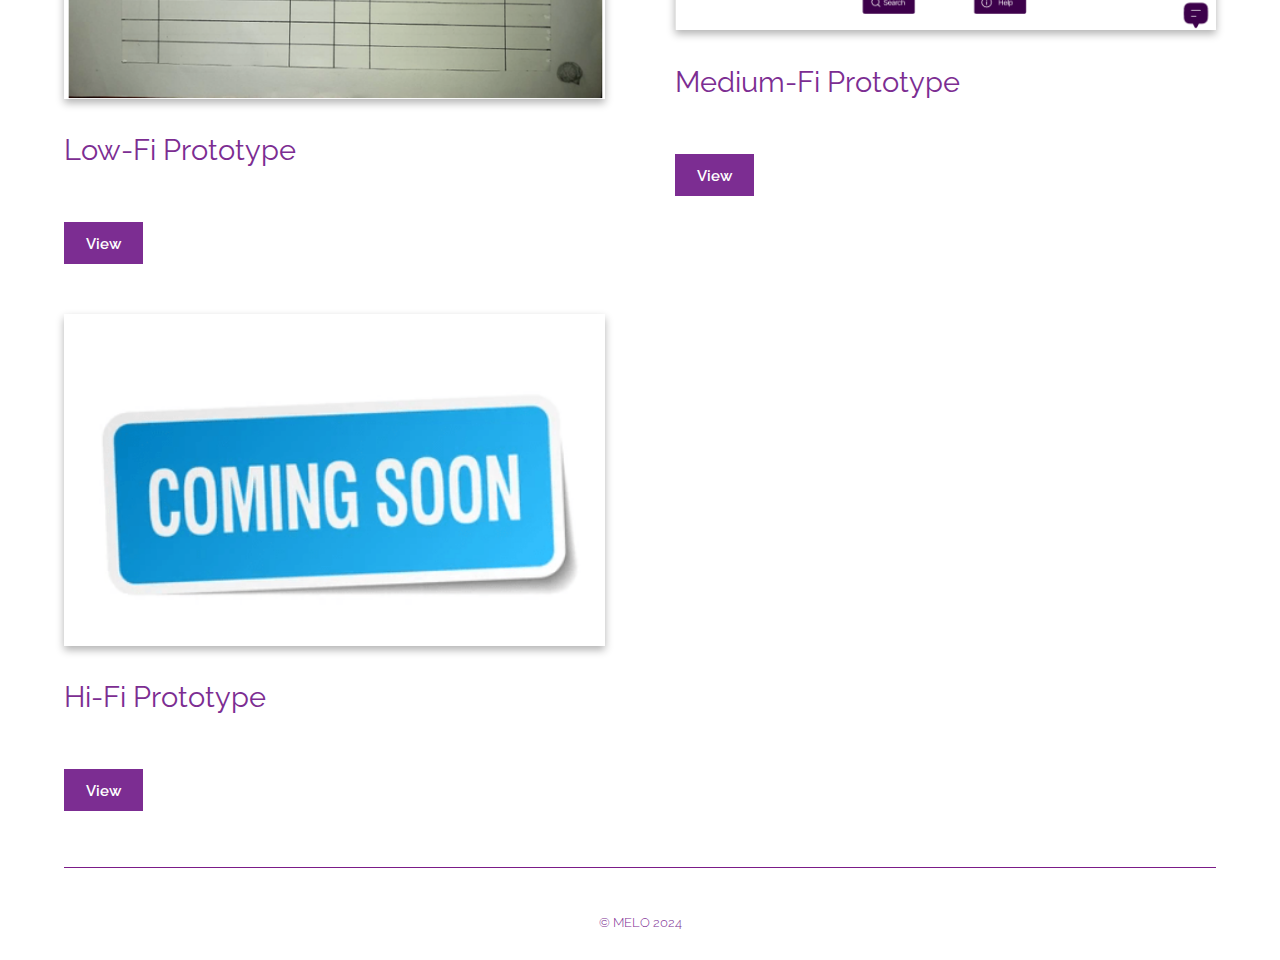
==== commit 086e492f: "text color and poster" ====
--- a/index.html
+++ b/index.html
@@ -66,8 +66,8 @@
 				</div>
 			</section><!-- Two -->
 			<section id="two" class="wrapper style1 special"><div class="inner">
-				<header><h2>Team Melo</h2>
-				</header><div class="flex flex-4">
+				<div class="title"><header><h2>Team Melo</h2>
+				</header></div><div class="flex flex-4">
 					<div class="box person">
 						<div class="image round">
 							<img src="images/Chahiim.png" alt="Person 1" width="168" height="168"></div>
@@ -95,6 +95,14 @@
 				</div>
 			</div>
 		</section>
+
+		<section>
+			<div class="poster">
+					
+							<img src="images/Matrix Poster.png" alt="pitch">
+				
+			</div>
+	</section>
 			
 			<!-- Three -->
 			<section id="three" class="wrapper special"><div class="inner">
--- a/assets/css/main.css
+++ b/assets/css/main.css
@@ -31,6 +31,20 @@
 }
 
 .pitch img {
+	width: 100%; 
+	height: auto; 
+	border-radius: 10px; 
+	box-shadow: 0 4px 8px rgba(0, 0, 0, 0.2); 
+}
+
+
+.poster {
+	padding-top: 5%;
+	max-width: 800px; 
+	margin: auto; 
+}
+
+.poster img {
 	width: 100%; 
 	height: auto; 
 	border-radius: 10px; 
@@ -1608,7 +1622,7 @@
 /* Type */
 
 	body, input, select, textarea {
-		color: #9a9a9a;
+		color: #171616;
 		font-family: "Raleway", Arial, Helvetica, sans-serif;
 		font-size: 13pt;
 		font-weight: 300;
@@ -1902,10 +1916,11 @@
 		}
 
 	header p {
-		color: #86878b;
+		color: #282424;
 		position: relative;
 		margin: 0 0 1.5em 0;
 	}
+	
 	header p.roles{
 		padding-top: 6%;
 		color: #ffffff;
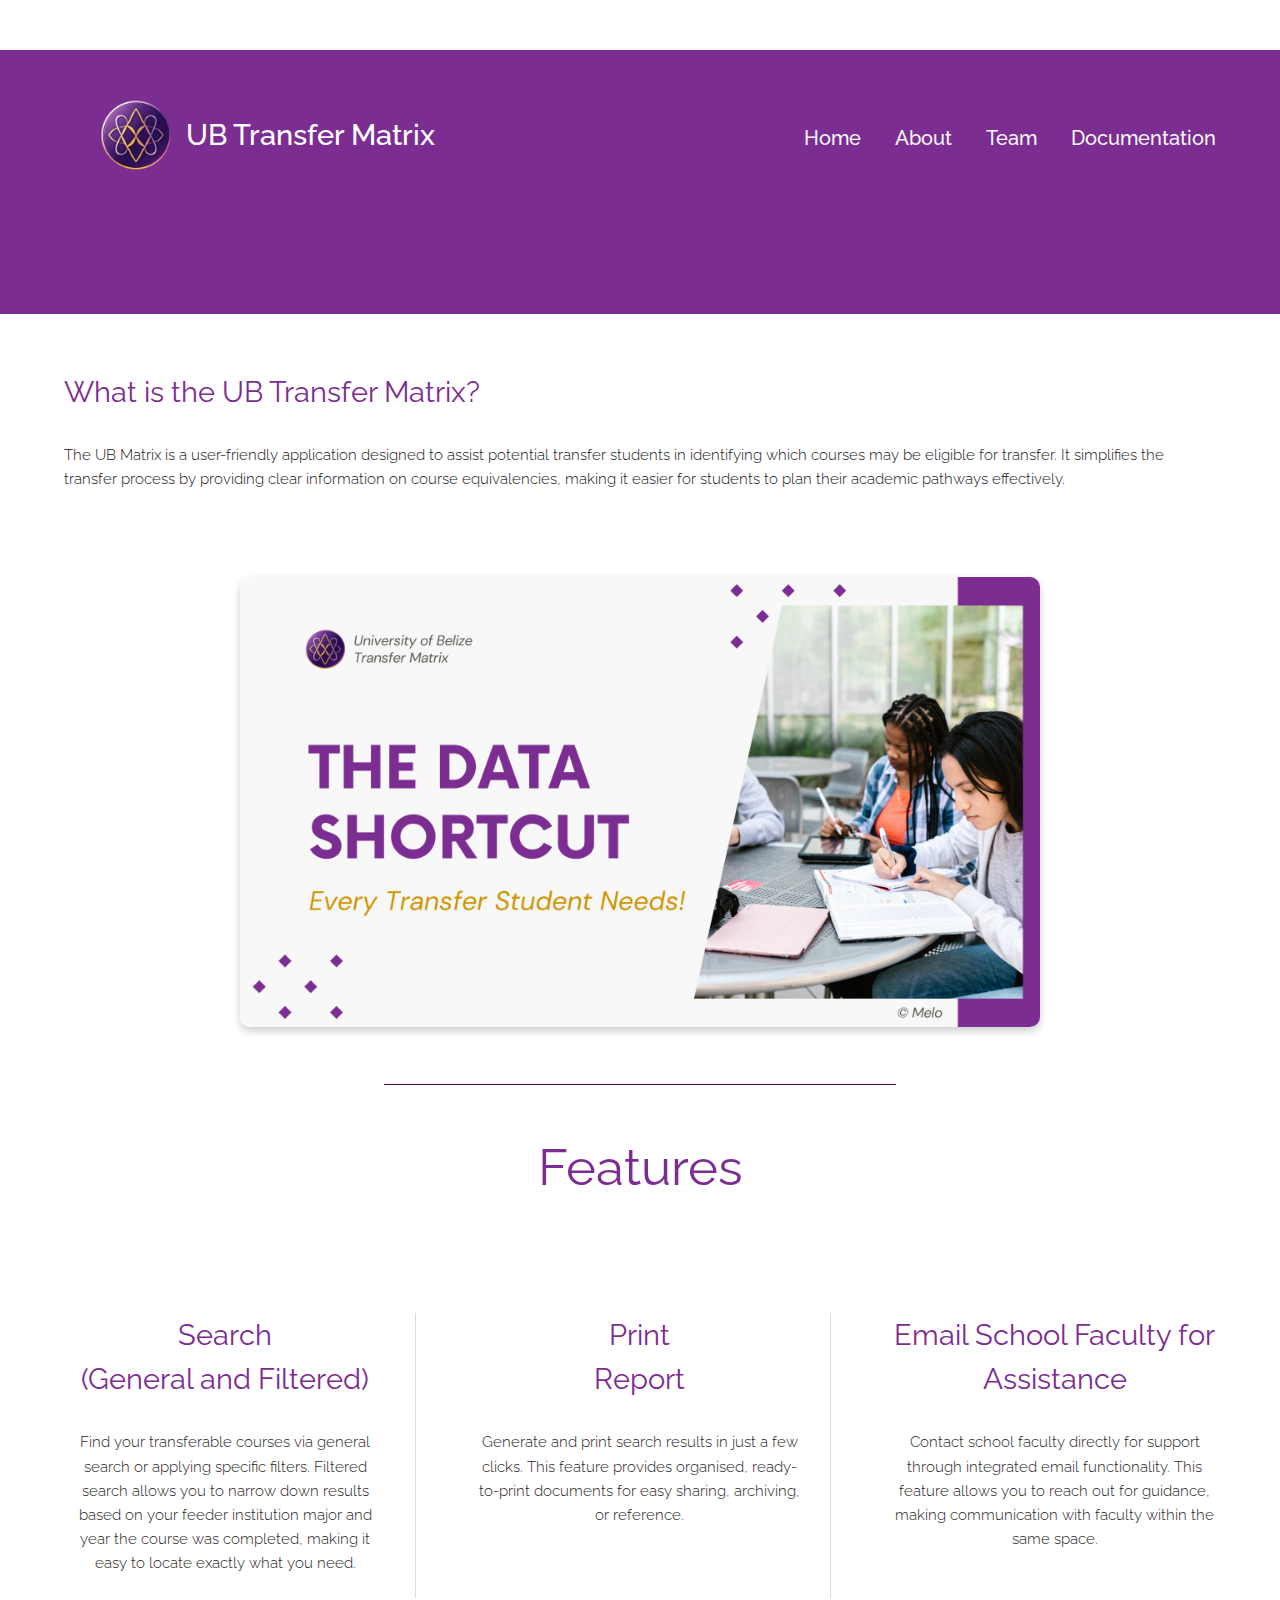
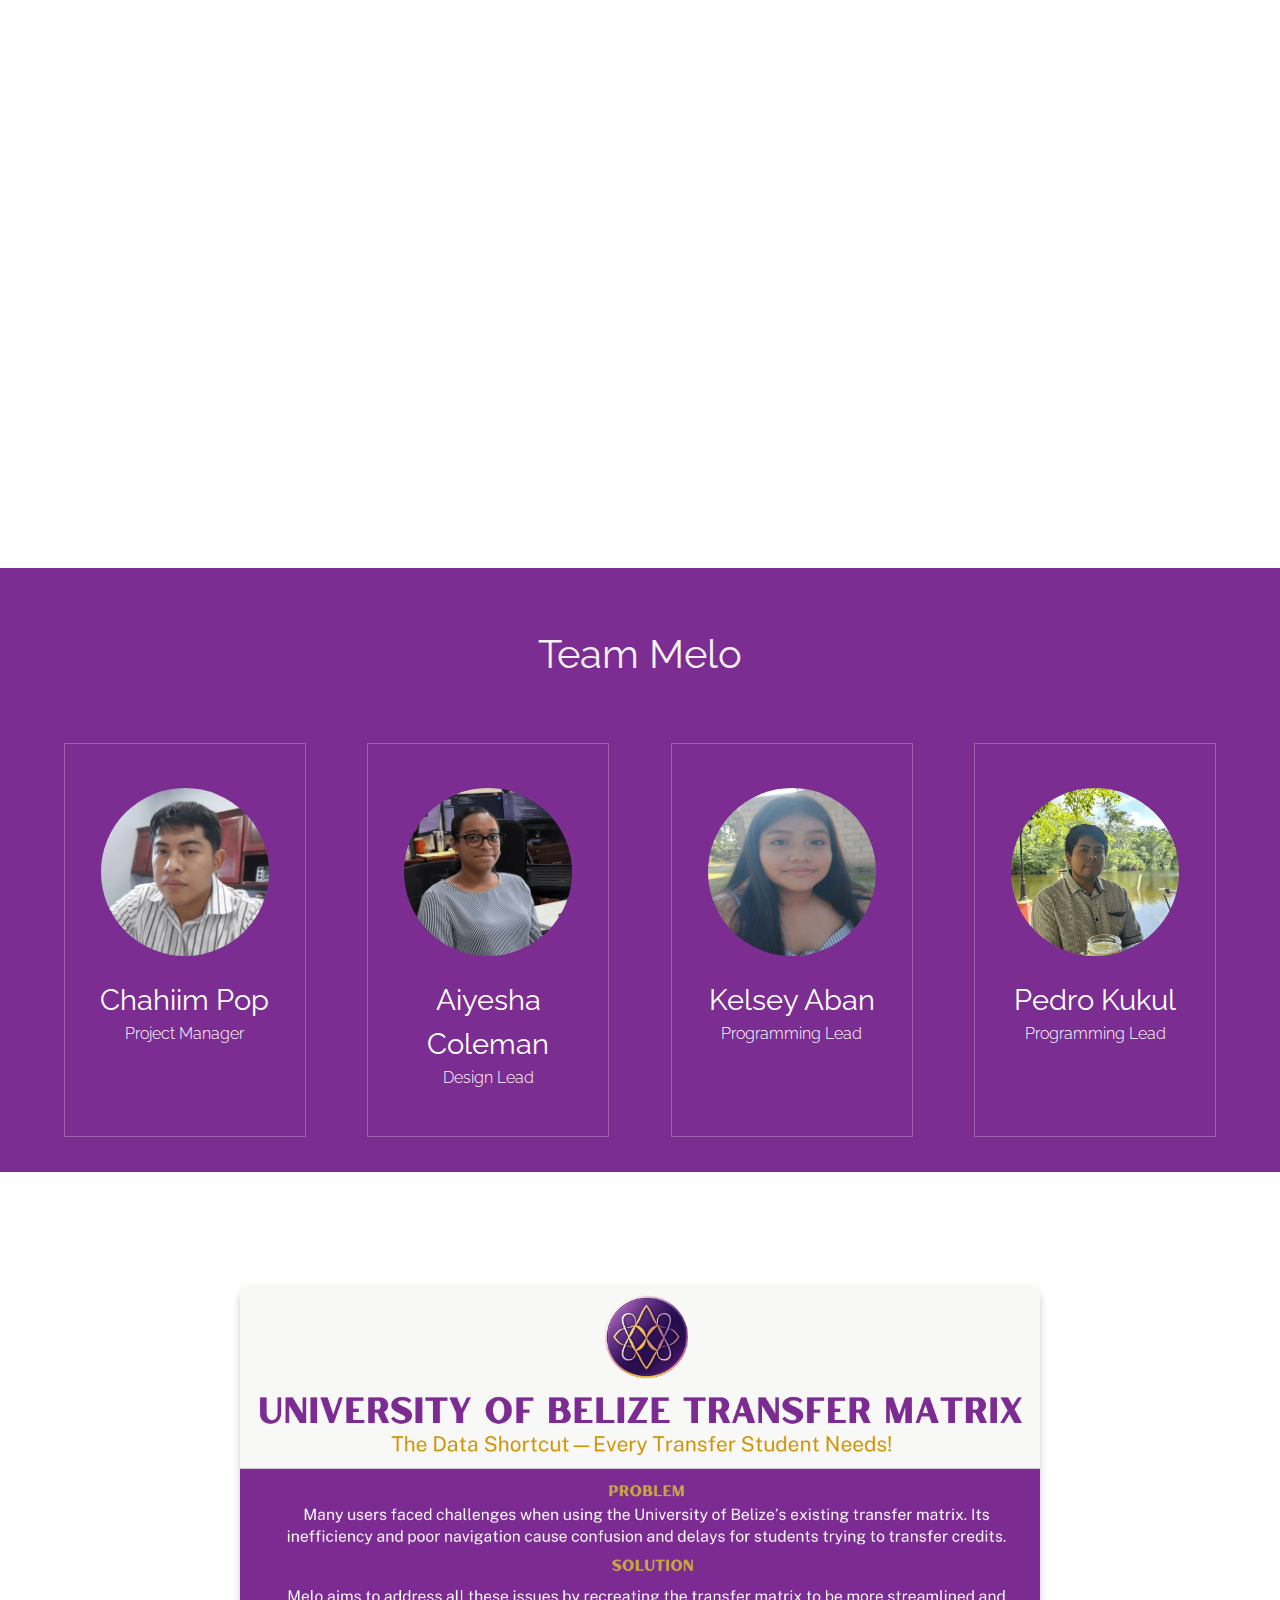
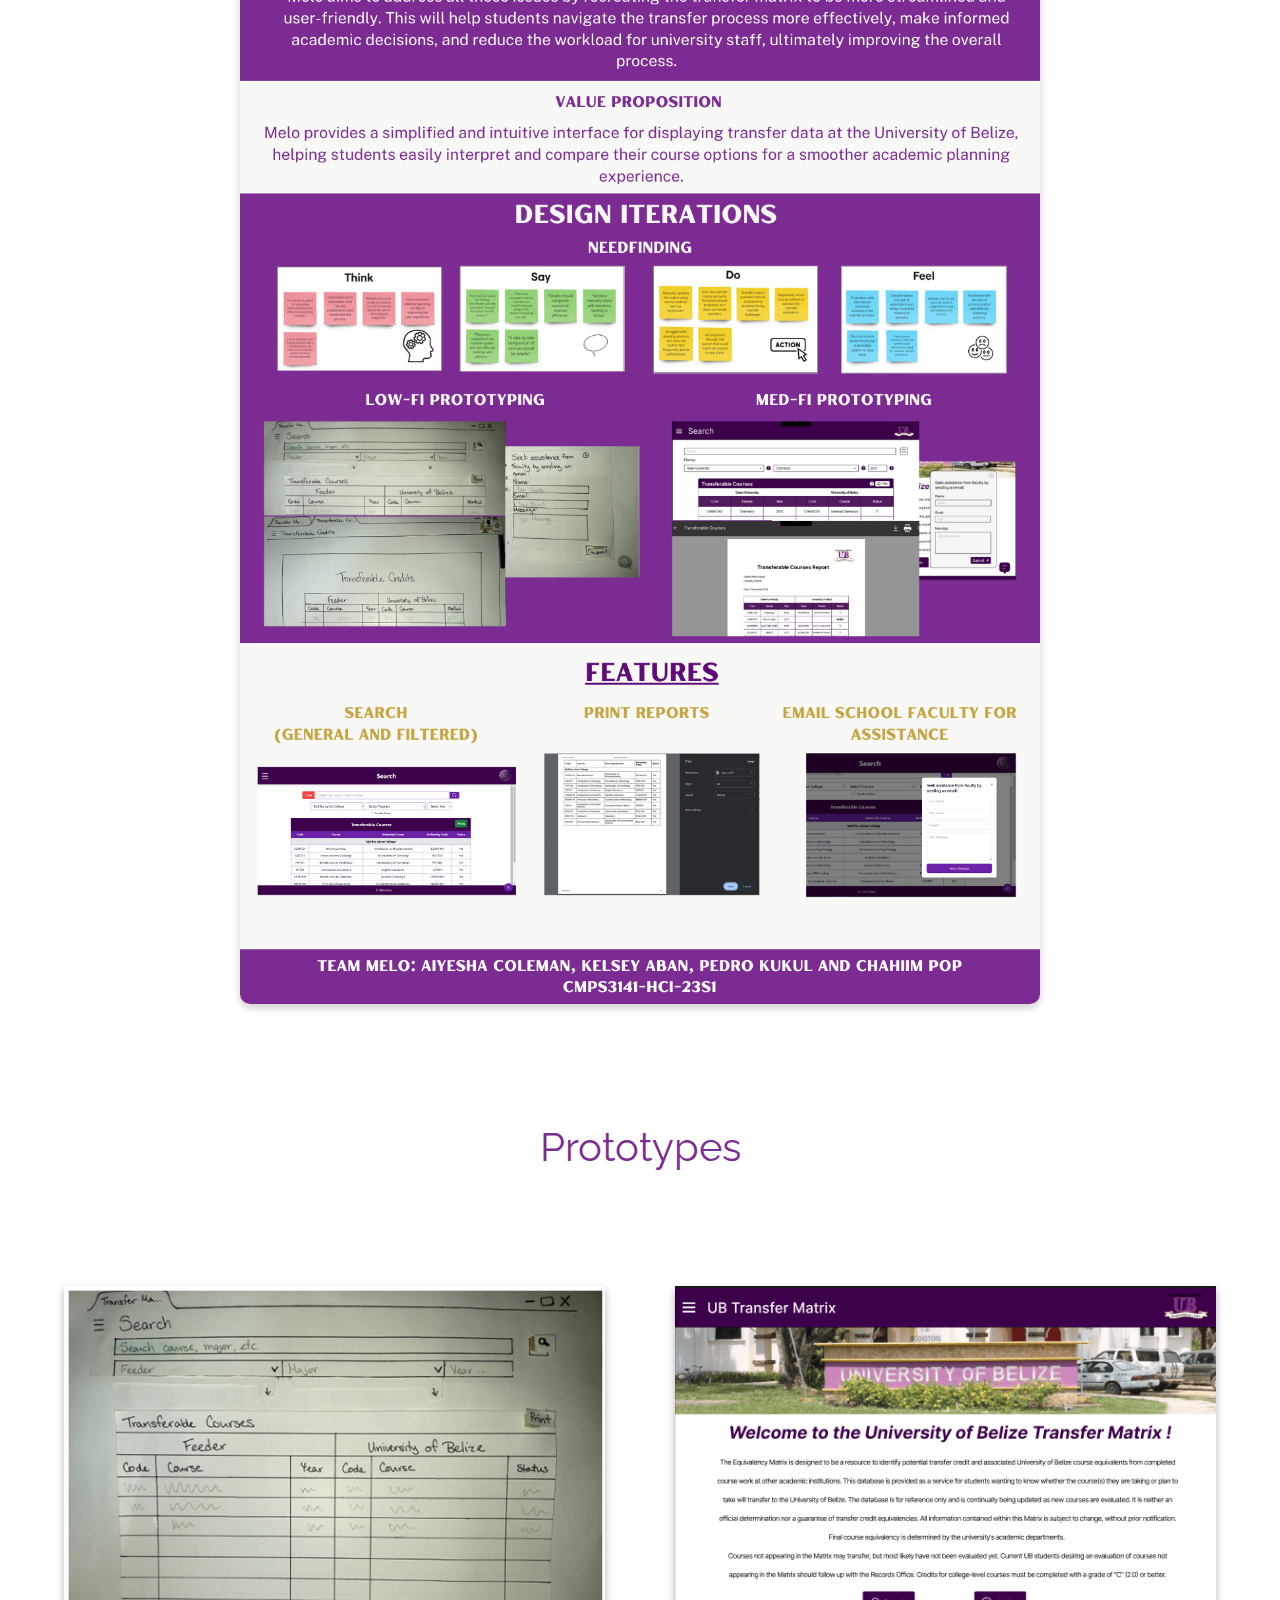
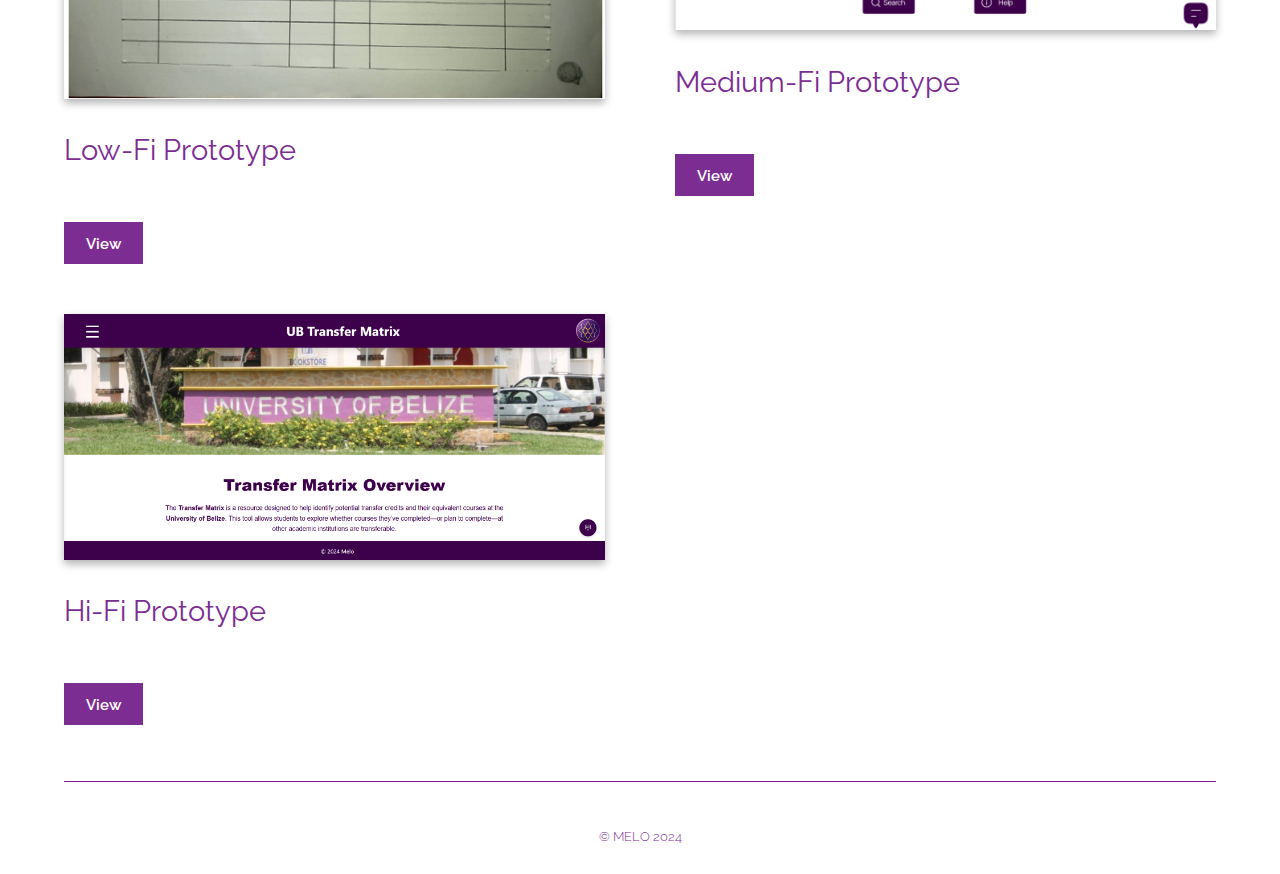
==== commit df624d9d: "hi-fi link added" ====
--- a/index.html
+++ b/index.html
@@ -121,10 +121,10 @@
 						<footer><a href="https://www.figma.com/proto/A85ccoSqyrIcvyNctQShyV/Med-Fi-Prototype-2.0?node-id=1-2&node-type=canvas&t=BGnA65ShUJnQUBP9-1&scaling=scale-down&content-scaling=fixed&page-id=0%3A1&starting-point-node-id=1%3A2" class="button special">View</a>
 						</footer></article>
 						<article><div class="image fit pro">
-							<img src="images/comingsoon.png" alt="Pic 02" width="576" height="196"></div>
+							<img src="images/Hi-Fi_image.png" alt="Pic 02" width="576" height="196"></div>
 						<header><h3>Hi-Fi Prototype</h3>
 						</header>
-						<footer><a href="" class="button special">View</a>
+						<footer><a href="https://transfer-matrix-eight.vercel.app/" class="button special">View</a>
 						</footer></article>   			
 					</div>
 			</div>
